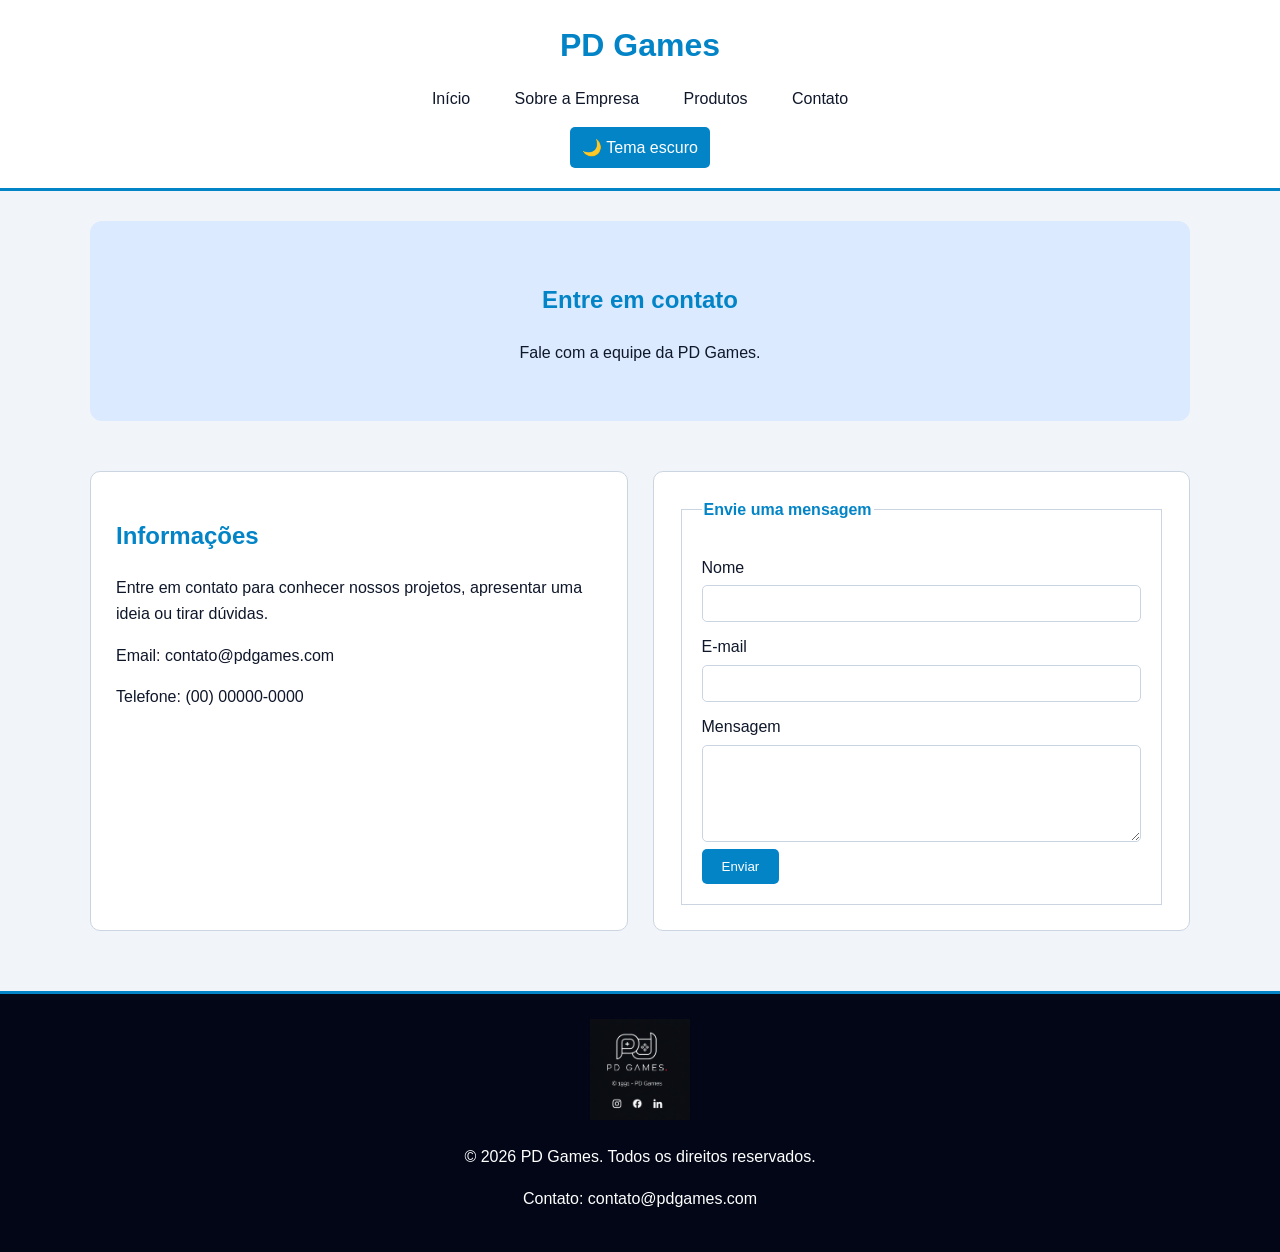
==== contato.html @ ea432491 "Add files via upload" ====
<!DOCTYPE html>
<html lang="pt-BR">

<head>
    <meta charset="UTF-8">
    <meta name="viewport" content="width=device-width, initial-scale=1.0">
    <title>PD Games - Contato</title>
    <link rel="stylesheet" href="style.css">
</head>

<body>

    <input type="checkbox" id="tema">

    <header>
        <h1>PD Games</h1>

        <nav>
            <a href="index.html">Início</a>
            <a href="sobre.html">Sobre a Empresa</a>
            <a href="produtos.html">Produtos</a>
            <a href="contato.html">Contato</a>
        </nav>

        <label for="tema" id="tema-btn">
            🌙 Tema escuro
        </label>
    </header>

    <main>

        <section class="pagina-titulo">
            <h2>Entre em contato</h2>

            <p>
                Fale com a equipe da PD Games.
            </p>
        </section>

        <section class="contato">

            <article class="informacoes">
                <h2>Informações</h2>

                <p>
                    Entre em contato para conhecer nossos projetos,
                    apresentar uma ideia ou tirar dúvidas.
                </p>

                <p>Email: contato@pdgames.com</p>
                <p>Telefone: (00) 00000-0000</p>
            </article>

            <form>

                <fieldset>

                    <legend>Envie uma mensagem</legend>

                    <label for="nome">Nome</label>
                    <input type="text" id="nome" name="nome" required>

                    <label for="email">E-mail</label>
                    <input type="email" id="email" name="email" required>

                    <label for="mensagem">Mensagem</label>
                    <textarea id="mensagem" name="mensagem" rows="5" required></textarea>

                    <button type="submit">
                        Enviar
                    </button>

                </fieldset>

            </form>

        </section>

    </main>

    <footer>
        <img src="img/logo.png" alt="Logo da PD Games">

        <p>
            © 2026 PD Games. Todos os direitos reservados.
        </p>

        <p>
            Contato: contato@pdgames.com
        </p>
    </footer>

</body>
</html>
---- style.css ----
* {
    box-sizing: border-box;
}

body {
    margin: 0;
    font-family: Arial, sans-serif;
    background: #f1f5f9;
    color: #0f172a;
    line-height: 1.6;
    transition: 0.3s;
}

/* Checkbox do tema */
#tema {
    display: none;
}

/* Botão do tema */
#tema-btn {
    display: inline-block;
    margin-top: 15px;
    padding: 8px 12px;
    background: #0284c7;
    color: white;
    border-radius: 5px;
    cursor: pointer;
}

#tema-btn:hover {
    background: #0369a1;
}

/* Cabeçalho */
header {
    background: white;
    padding: 20px;
    text-align: center;
    border-bottom: 3px solid #0284c7;
}

header h1 {
    color: #0284c7;
    margin: 0 0 15px;
}

nav a {
    color: #0f172a;
    text-decoration: none;
    margin: 0 8px;
    padding: 8px 12px;
    border-radius: 5px;
}

nav a:hover {
    background: #0284c7;
    color: white;
}

/* Conteúdo */
main {
    width: 90%;
    max-width: 1100px;
    margin: auto;
}

/* Título das páginas */
.pagina-titulo {
    text-align: center;
    background: #dbeafe;
    padding: 40px 25px;
    margin: 30px 0;
    border-radius: 12px;
}

.pagina-titulo img {
    max-width: 100%;
    border-radius: 8px;
}

/* Destaque da página inicial */
.destaque {
    text-align: center;
    background: #dbeafe;
    padding: 50px 25px;
    margin: 30px 0;
    border-radius: 12px;
}

.destaque img {
    max-width: 100%;
    border-radius: 8px;
}

h2 {
    color: #0284c7;
}

.conteudo,
.produto,
.informacoes,
form,
.depoimento {
    background: white;
    padding: 25px;
    margin: 20px 0;
    border-radius: 10px;
    border: 1px solid #cbd5e1;
}

.conteudo h3,
.produto h3 {
    color: #0369a1;
}

/* Botão principal */
.botao {
    display: inline-block;
    background: #0284c7;
    color: white;
    padding: 12px 20px;
    border-radius: 6px;
    text-decoration: none;
    font-weight: bold;
}

.botao:hover {
    background: #0369a1;
}

/* Produtos */
.produtos {
    display: grid;
    grid-template-columns: repeat(3, 1fr);
    gap: 20px;
}

/* Depoimentos */
.depoimento {
    border-left: 5px solid #0284c7;
}

.depoimento footer {
    background: none;
    border: none;
    padding: 0;
    margin: 0;
    text-align: left;
}

/* Contato */
.contato {
    display: grid;
    grid-template-columns: 1fr 1fr;
    gap: 25px;
}

fieldset {
    border: 1px solid #cbd5e1;
    padding: 20px;
}

legend {
    color: #0284c7;
    font-weight: bold;
}

label {
    display: block;
    margin-top: 12px;
}

#tema-btn {
    display: inline-block;
    margin-top: 15px;
}

input:not(#tema),
textarea {
    width: 100%;
    padding: 10px;
    margin-top: 5px;
    border: 1px solid #cbd5e1;
    border-radius: 5px;
}

button {
    background: #0284c7;
    color: white;
    border: none;
    padding: 10px 20px;
    border-radius: 5px;
    cursor: pointer;
}

button:hover {
    background: #0369a1;
}

/* Galeria */
.galeria {
    text-align: center;
    margin: 40px 0;
}

.galeria figure {
    display: inline-block;
    width: 220px;
    margin: 10px;
}

.produto img {
    width: 250px;
    height: 160px;
    object-fit: cover;
}

/* Rodapé */
body > footer {
    background: #020617;
    color: white;
    text-align: center;
    padding: 25px;
    margin-top: 40px;
    border-top: 3px solid #0284c7;
}

footer img {
    width: 100px;
}


body:has(#tema:checked) {
    background: #0f172a;
    color: #f8fafc;
}

/* Cabeçalho */
body:has(#tema:checked) header {
    background: #1e293b;
    border-bottom-color: #38bdf8;
}

body:has(#tema:checked) header h1 {
    color: #38bdf8;
}

/* Menu */
body:has(#tema:checked) nav a {
    color: #f8fafc;
}

body:has(#tema:checked) nav a:hover {
    background: #0284c7;
    color: white;
}

/* Botão do tema */
body:has(#tema:checked) #tema-btn {
    background: #0284c7;
    color: white;
}

body:has(#tema:checked) #tema-btn:hover {
    background: #0369a1;
}

/* Títulos */
body:has(#tema:checked) h2 {
    color: #38bdf8;
}

body:has(#tema:checked) .conteudo h3,
body:has(#tema:checked) .produto h3 {
    color: #7dd3fc;
}

/* Destaques */
body:has(#tema:checked) .destaque,
body:has(#tema:checked) .pagina-titulo {
    background: #172554;
}

/* Blocos */
body:has(#tema:checked) .conteudo,
body:has(#tema:checked) .produto,
body:has(#tema:checked) .informacoes,
body:has(#tema:checked) form,
body:has(#tema:checked) .depoimento {
    background: #1e293b;
    color: #f8fafc;
    border-color: #334155;
}

/* Campos do formulário */
body:has(#tema:checked) fieldset {
    border-color: #475569;
}

body:has(#tema:checked) input:not(#tema),
body:has(#tema:checked) textarea {
    background: #0f172a;
    color: #f8fafc;
    border-color: #475569;
}

/* Legenda do formulário */
body:has(#tema:checked) legend {
    color: #38bdf8;
}

/* Depoimentos */
body:has(#tema:checked) .depoimento {
    border-left-color: #38bdf8;
}

/* Galeria */
body:has(#tema:checked) .galeria {
    color: #f8fafc;
}

/* Rodapé */
body:has(#tema:checked) > footer {
    background: #020617;
    color: white;
    border-top-color: #0284c7;
}


@media (max-width: 768px) {

    .produtos,
    .contato {
        grid-template-columns: 1fr;
    }

    nav a {
        display: block;
        margin: 5px;
    }
}
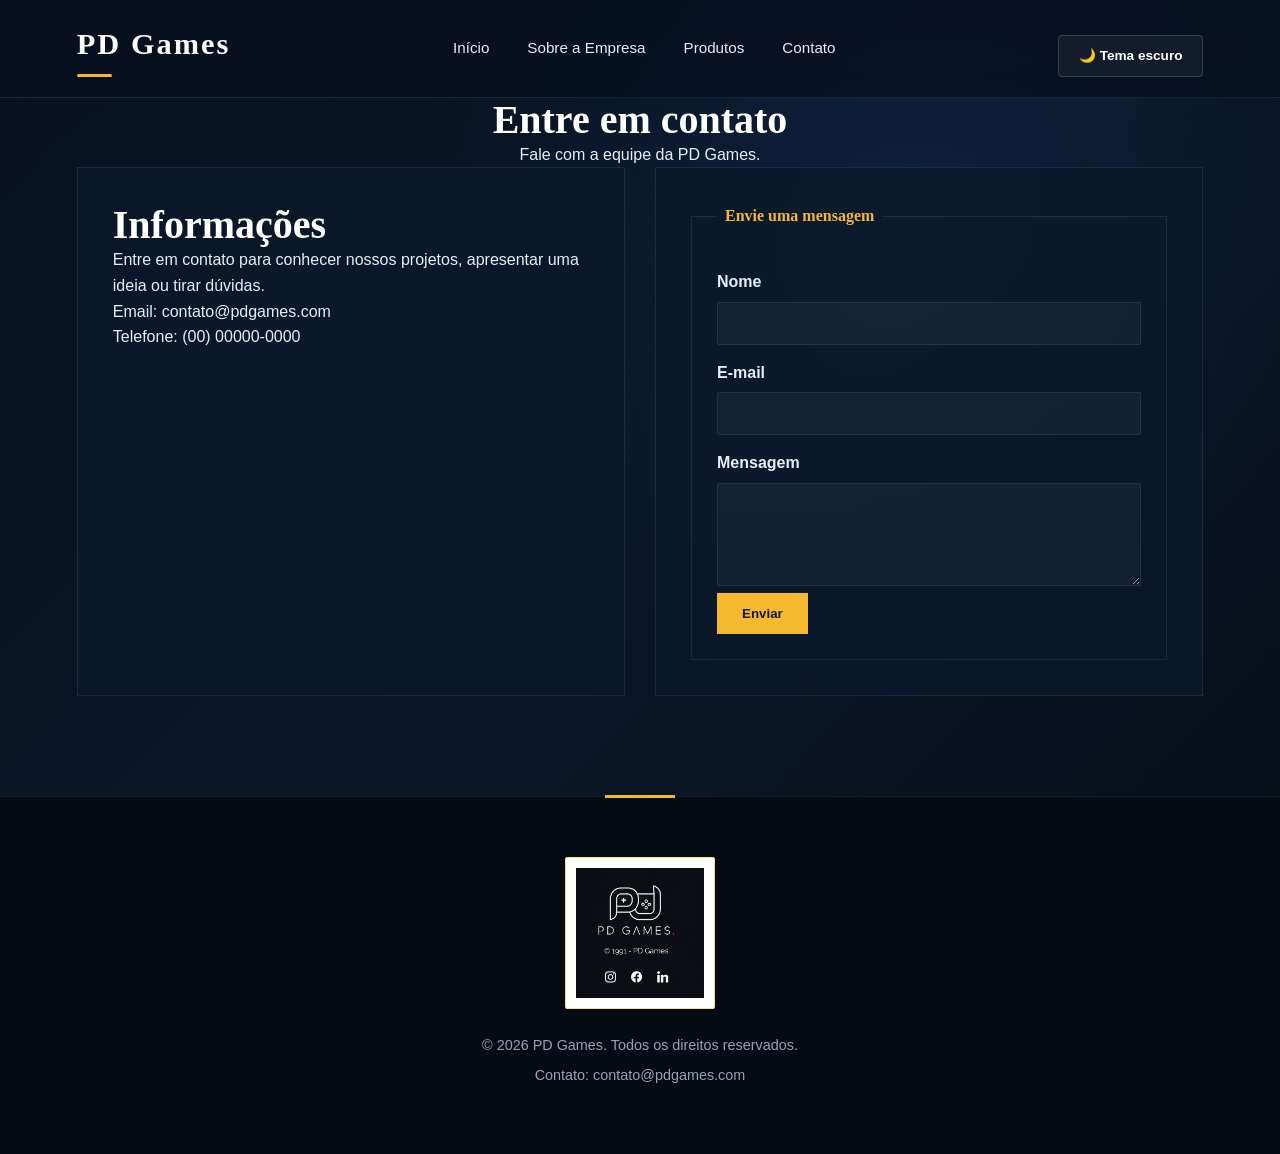
==== commit 94810253: "atualizando arquivos" ====
--- a/contato.html
+++ b/contato.html
@@ -1,94 +1,96 @@
-<!DOCTYPE html>
-<html lang="pt-BR">
-
-<head>
-    <meta charset="UTF-8">
-    <meta name="viewport" content="width=device-width, initial-scale=1.0">
-    <title>PD Games - Contato</title>
-    <link rel="stylesheet" href="style.css">
-</head>
-
-<body>
-
-    <input type="checkbox" id="tema">
-
-    <header>
-        <h1>PD Games</h1>
-
-        <nav>
-            <a href="index.html">Início</a>
-            <a href="sobre.html">Sobre a Empresa</a>
-            <a href="produtos.html">Produtos</a>
-            <a href="contato.html">Contato</a>
-        </nav>
-
-        <label for="tema" id="tema-btn">
-            🌙 Tema escuro
-        </label>
-    </header>
-
-    <main>
-
-        <section class="pagina-titulo">
-            <h2>Entre em contato</h2>
-
-            <p>
-                Fale com a equipe da PD Games.
-            </p>
-        </section>
-
-        <section class="contato">
-
-            <article class="informacoes">
-                <h2>Informações</h2>
-
-                <p>
-                    Entre em contato para conhecer nossos projetos,
-                    apresentar uma ideia ou tirar dúvidas.
-                </p>
-
-                <p>Email: contato@pdgames.com</p>
-                <p>Telefone: (00) 00000-0000</p>
-            </article>
-
-            <form>
-
-                <fieldset>
-
-                    <legend>Envie uma mensagem</legend>
-
-                    <label for="nome">Nome</label>
-                    <input type="text" id="nome" name="nome" required>
-
-                    <label for="email">E-mail</label>
-                    <input type="email" id="email" name="email" required>
-
-                    <label for="mensagem">Mensagem</label>
-                    <textarea id="mensagem" name="mensagem" rows="5" required></textarea>
-
-                    <button type="submit">
-                        Enviar
-                    </button>
-
-                </fieldset>
-
-            </form>
-
-        </section>
-
-    </main>
-
-    <footer>
-        <img src="img/logo.png" alt="Logo da PD Games">
-
-        <p>
-            © 2026 PD Games. Todos os direitos reservados.
-        </p>
-
-        <p>
-            Contato: contato@pdgames.com
-        </p>
-    </footer>
-
-</body>
-</html>
+<!DOCTYPE html>
+<html lang="pt-BR">
+
+<head>
+    <meta charset="UTF-8">
+    <meta name="viewport" content="width=device-width, initial-scale=1.0">
+    <title>PD Games - Contato</title>
+    <link rel="stylesheet" href="style.css">
+</head>
+
+<body>
+
+    <header>
+        <h1>PD Games</h1>
+
+        <nav>
+            <a href="index.html">Início</a>
+            <a href="sobre.html">Sobre a Empresa</a>
+            <a href="produtos.html">Produtos</a>
+            <a href="contato.html">Contato</a>
+        </nav>
+
+       
+       <input type="checkbox" id="tema">
+
+       <label for="tema" id="tema-btn">
+         <span class="texto-escuro">🌙 Tema escuro</span>
+         <span class="texto-claro">☀️ Tema claro</span>
+       </label>
+    </header>
+
+    <main>
+
+        <section class="pagina-titulo">
+            <h2>Entre em contato</h2>
+
+            <p>
+                Fale com a equipe da PD Games.
+            </p>
+        </section>
+
+        <section class="contato">
+
+            <article class="informacoes">
+                <h2>Informações</h2>
+
+                <p>
+                    Entre em contato para conhecer nossos projetos,
+                    apresentar uma ideia ou tirar dúvidas.
+                </p>
+
+                <p>Email: contato@pdgames.com</p>
+                <p>Telefone: (00) 00000-0000</p>
+            </article>
+
+            <form>
+
+                <fieldset>
+
+                    <legend>Envie uma mensagem</legend>
+
+                    <label for="nome">Nome</label>
+                    <input type="text" id="nome" name="nome" required>
+
+                    <label for="email">E-mail</label>
+                    <input type="email" id="email" name="email" required>
+
+                    <label for="mensagem">Mensagem</label>
+                    <textarea id="mensagem" name="mensagem" rows="5" required></textarea>
+
+                    <button type="submit">
+                        Enviar
+                    </button>
+
+                </fieldset>
+
+            </form>
+
+        </section>
+
+    </main>
+
+    <footer>
+        <img src="img/logo.png" alt="Logo da PD Games">
+
+        <p>
+            © 2026 PD Games. Todos os direitos reservados.
+        </p>
+
+        <p>
+            Contato: contato@pdgames.com
+        </p>
+    </footer>
+
+</body>
+</html>
--- a/style.css
+++ b/style.css
@@ -1,341 +1,1388 @@
-* {
-    box-sizing: border-box;
-}
-
-body {
-    margin: 0;
-    font-family: Arial, sans-serif;
-    background: #f1f5f9;
-    color: #0f172a;
-    line-height: 1.6;
-    transition: 0.3s;
-}
-
-/* Checkbox do tema */
-#tema {
-    display: none;
-}
-
-/* Botão do tema */
-#tema-btn {
-    display: inline-block;
-    margin-top: 15px;
-    padding: 8px 12px;
-    background: #0284c7;
-    color: white;
-    border-radius: 5px;
-    cursor: pointer;
-}
-
-#tema-btn:hover {
-    background: #0369a1;
-}
-
-/* Cabeçalho */
-header {
-    background: white;
-    padding: 20px;
-    text-align: center;
-    border-bottom: 3px solid #0284c7;
-}
-
-header h1 {
-    color: #0284c7;
-    margin: 0 0 15px;
-}
-
-nav a {
-    color: #0f172a;
-    text-decoration: none;
-    margin: 0 8px;
-    padding: 8px 12px;
-    border-radius: 5px;
-}
-
-nav a:hover {
-    background: #0284c7;
-    color: white;
-}
-
-/* Conteúdo */
-main {
-    width: 90%;
-    max-width: 1100px;
-    margin: auto;
-}
-
-/* Título das páginas */
-.pagina-titulo {
-    text-align: center;
-    background: #dbeafe;
-    padding: 40px 25px;
-    margin: 30px 0;
-    border-radius: 12px;
-}
-
-.pagina-titulo img {
-    max-width: 100%;
-    border-radius: 8px;
-}
-
-/* Destaque da página inicial */
-.destaque {
-    text-align: center;
-    background: #dbeafe;
-    padding: 50px 25px;
-    margin: 30px 0;
-    border-radius: 12px;
-}
-
-.destaque img {
-    max-width: 100%;
-    border-radius: 8px;
-}
-
-h2 {
-    color: #0284c7;
-}
-
-.conteudo,
-.produto,
-.informacoes,
-form,
-.depoimento {
-    background: white;
-    padding: 25px;
-    margin: 20px 0;
-    border-radius: 10px;
-    border: 1px solid #cbd5e1;
-}
-
-.conteudo h3,
-.produto h3 {
-    color: #0369a1;
-}
-
-/* Botão principal */
-.botao {
-    display: inline-block;
-    background: #0284c7;
-    color: white;
-    padding: 12px 20px;
-    border-radius: 6px;
-    text-decoration: none;
-    font-weight: bold;
-}
-
-.botao:hover {
-    background: #0369a1;
-}
-
-/* Produtos */
-.produtos {
-    display: grid;
-    grid-template-columns: repeat(3, 1fr);
-    gap: 20px;
-}
-
-/* Depoimentos */
-.depoimento {
-    border-left: 5px solid #0284c7;
-}
-
-.depoimento footer {
-    background: none;
-    border: none;
-    padding: 0;
-    margin: 0;
-    text-align: left;
-}
-
-/* Contato */
-.contato {
-    display: grid;
-    grid-template-columns: 1fr 1fr;
-    gap: 25px;
-}
-
-fieldset {
-    border: 1px solid #cbd5e1;
-    padding: 20px;
-}
-
-legend {
-    color: #0284c7;
-    font-weight: bold;
-}
-
-label {
-    display: block;
-    margin-top: 12px;
-}
-
-#tema-btn {
-    display: inline-block;
-    margin-top: 15px;
-}
-
-input:not(#tema),
-textarea {
-    width: 100%;
-    padding: 10px;
-    margin-top: 5px;
-    border: 1px solid #cbd5e1;
-    border-radius: 5px;
-}
-
-button {
-    background: #0284c7;
-    color: white;
-    border: none;
-    padding: 10px 20px;
-    border-radius: 5px;
-    cursor: pointer;
-}
-
-button:hover {
-    background: #0369a1;
-}
-
-/* Galeria */
-.galeria {
-    text-align: center;
-    margin: 40px 0;
-}
-
-.galeria figure {
-    display: inline-block;
-    width: 220px;
-    margin: 10px;
-}
-
-.produto img {
-    width: 250px;
-    height: 160px;
-    object-fit: cover;
-}
-
-/* Rodapé */
-body > footer {
-    background: #020617;
-    color: white;
-    text-align: center;
-    padding: 25px;
-    margin-top: 40px;
-    border-top: 3px solid #0284c7;
-}
-
-footer img {
-    width: 100px;
-}
-
-
-body:has(#tema:checked) {
-    background: #0f172a;
-    color: #f8fafc;
-}
-
-/* Cabeçalho */
-body:has(#tema:checked) header {
-    background: #1e293b;
-    border-bottom-color: #38bdf8;
-}
-
-body:has(#tema:checked) header h1 {
-    color: #38bdf8;
-}
-
-/* Menu */
-body:has(#tema:checked) nav a {
-    color: #f8fafc;
-}
-
-body:has(#tema:checked) nav a:hover {
-    background: #0284c7;
-    color: white;
-}
-
-/* Botão do tema */
-body:has(#tema:checked) #tema-btn {
-    background: #0284c7;
-    color: white;
-}
-
-body:has(#tema:checked) #tema-btn:hover {
-    background: #0369a1;
-}
-
-/* Títulos */
-body:has(#tema:checked) h2 {
-    color: #38bdf8;
-}
-
-body:has(#tema:checked) .conteudo h3,
-body:has(#tema:checked) .produto h3 {
-    color: #7dd3fc;
-}
-
-/* Destaques */
-body:has(#tema:checked) .destaque,
-body:has(#tema:checked) .pagina-titulo {
-    background: #172554;
-}
-
-/* Blocos */
-body:has(#tema:checked) .conteudo,
-body:has(#tema:checked) .produto,
-body:has(#tema:checked) .informacoes,
-body:has(#tema:checked) form,
-body:has(#tema:checked) .depoimento {
-    background: #1e293b;
-    color: #f8fafc;
-    border-color: #334155;
-}
-
-/* Campos do formulário */
-body:has(#tema:checked) fieldset {
-    border-color: #475569;
-}
-
-body:has(#tema:checked) input:not(#tema),
-body:has(#tema:checked) textarea {
-    background: #0f172a;
-    color: #f8fafc;
-    border-color: #475569;
-}
-
-/* Legenda do formulário */
-body:has(#tema:checked) legend {
-    color: #38bdf8;
-}
-
-/* Depoimentos */
-body:has(#tema:checked) .depoimento {
-    border-left-color: #38bdf8;
-}
-
-/* Galeria */
-body:has(#tema:checked) .galeria {
-    color: #f8fafc;
-}
-
-/* Rodapé */
-body:has(#tema:checked) > footer {
-    background: #020617;
-    color: white;
-    border-top-color: #0284c7;
-}
-
-
-@media (max-width: 768px) {
-
-    .produtos,
-    .contato {
-        grid-template-columns: 1fr;
-    }
-
-    nav a {
-        display: block;
-        margin: 5px;
-    }
+/* ==================================================
+   CONFIGURAÇÕES GERAIS
+================================================== */
+
+* {
+    box-sizing: border-box;
+    margin: 0;
+    padding: 0;
+}
+
+:root {
+    --azul-fundo: #07111f;
+    --azul-fundo-2: #0c192b;
+    --azul-card: #102238;
+    --azul: #174ea6;
+    --azul-claro: #2563c7;
+    --amarelo: #f5b82e;
+    --amarelo-claro: #ffd15c;
+    --branco: #ffffff;
+    --branco-suave: #e8edf5;
+    --cinza: #94a3b8;
+    --cinza-escuro: #64748b;
+    --preto: #0f172a;
+    --borda: rgba(255, 255, 255, 0.08);
+    --sombra: 0 20px 50px rgba(0, 0, 0, 0.25);
+}
+
+html {
+    scroll-behavior: smooth;
+}
+
+body {
+    min-height: 100vh;
+    font-family: "Segoe UI", Arial, sans-serif;
+
+    background:
+        radial-gradient(
+            circle at 70% 20%,
+            rgba(23, 78, 166, 0.18),
+            transparent 35%
+        ),
+        linear-gradient(
+            135deg,
+            #07111f 0%,
+            #0b1727 50%,
+            #050b13 100%
+        );
+
+    color: var(--branco-suave);
+    line-height: 1.6;
+    overflow-x: hidden;
+
+    transition:
+        background 0.4s ease,
+        color 0.4s ease;
+}
+
+body::before {
+    content: "";
+    position: fixed;
+    inset: 0;
+    pointer-events: none;
+
+    background-image:
+        linear-gradient(
+            120deg,
+            transparent 48%,
+            rgba(255, 255, 255, 0.025) 49%,
+            transparent 50%
+        ),
+        linear-gradient(
+            60deg,
+            transparent 48%,
+            rgba(255, 255, 255, 0.018) 49%,
+            transparent 50%
+        );
+
+    background-size: 180px 180px;
+    opacity: 0.35;
+    z-index: -1;
+}
+
+/* ==================================================
+   BOTÃO DO TEMA
+================================================== */
+
+#tema {
+    display: none;
+}
+
+#tema-btn {
+    display: inline-flex;
+    align-items: center;
+    justify-content: center;
+
+    min-width: 145px;
+    padding: 9px 14px;
+
+    border: 1px solid rgba(255, 255, 255, 0.15);
+    border-radius: 4px;
+
+    background: rgba(255, 255, 255, 0.05);
+    color: var(--branco);
+
+    cursor: pointer;
+    font-size: 0.85rem;
+    font-weight: 600;
+
+    transition: 0.3s ease;
+}
+
+#tema-btn:hover {
+    background: var(--amarelo);
+    border-color: var(--amarelo);
+    color: #111827;
+    transform: translateY(-2px);
+}
+
+.texto-escuro {
+    display: inline;
+}
+
+.texto-claro {
+    display: none;
+}
+
+body:has(#tema:checked) .texto-escuro {
+    display: none;
+}
+
+body:has(#tema:checked) .texto-claro {
+    display: inline;
+}
+
+/* ==================================================
+   HEADER
+================================================== */
+
+body > header {
+    width: 100%;
+    min-height: 90px;
+
+    display: flex;
+    align-items: center;
+    justify-content: space-between;
+
+    gap: 30px;
+    padding: 20px 6%;
+
+    background: rgba(7, 17, 31, 0.82);
+
+    border-bottom: 1px solid var(--borda);
+
+    backdrop-filter: blur(14px);
+
+    position: relative;
+    z-index: 10;
+
+    transition: 0.3s ease;
+}
+
+body > header > h1 {
+    font-family: Georgia, "Times New Roman", serif;
+
+    color: var(--branco);
+    font-size: 1.9rem;
+
+    letter-spacing: 2px;
+    position: relative;
+}
+
+body > header > h1::after {
+    content: "";
+
+    display: block;
+
+    width: 35px;
+    height: 3px;
+
+    background: var(--amarelo);
+
+    margin-top: 5px;
+    border-radius: 10px;
+}
+
+body > header nav {
+    display: flex;
+    align-items: center;
+    gap: 8px;
+}
+
+body > header nav a {
+    color: var(--branco-suave);
+
+    text-decoration: none;
+
+    font-size: 0.95rem;
+    font-weight: 500;
+
+    padding: 10px 15px;
+
+    position: relative;
+
+    transition: 0.3s ease;
+}
+
+body > header nav a::after {
+    content: "";
+
+    position: absolute;
+
+    left: 15px;
+    right: 15px;
+    bottom: 4px;
+
+    height: 2px;
+
+    background: var(--amarelo);
+
+    transform: scaleX(0);
+    transform-origin: center;
+
+    transition: 0.3s ease;
+}
+
+body > header nav a:hover {
+    color: var(--amarelo-claro);
+}
+
+body > header nav a:hover::after {
+    transform: scaleX(1);
+}
+
+/* ==================================================
+   MAIN
+================================================== */
+
+main {
+    width: 100%;
+    max-width: 1400px;
+
+    margin: 0 auto;
+
+    padding: 0 6%;
+}
+
+/* ==================================================
+   DESTAQUE / HERO
+================================================== */
+
+.destaque {
+    min-height: calc(100vh - 90px);
+
+    display: grid;
+    grid-template-columns: 1.05fr 0.95fr;
+
+    align-items: center;
+
+    gap: 70px;
+
+    padding: 80px 0;
+
+    position: relative;
+    overflow: hidden;
+}
+
+.destaque::before {
+    content: "";
+
+    position: absolute;
+
+    width: 65px;
+    height: 65px;
+
+    left: 3%;
+    top: 27%;
+
+    border-left: 5px solid var(--amarelo);
+    border-top: 5px solid var(--amarelo);
+
+    opacity: 0.9;
+}
+
+.destaque::after {
+    content: "";
+
+    position: absolute;
+
+    width: 420px;
+    height: 420px;
+
+    right: -170px;
+    bottom: -180px;
+
+    border: 1px solid rgba(255, 255, 255, 0.05);
+
+    border-radius: 50%;
+}
+
+.destaque-conteudo {
+    position: relative;
+    z-index: 2;
+
+    max-width: 650px;
+}
+
+.destaque-tag {
+    display: inline-block;
+
+    color: var(--amarelo);
+
+    font-size: 0.85rem;
+    font-weight: 700;
+
+    letter-spacing: 4px;
+
+    margin-bottom: 18px;
+
+    position: relative;
+
+    padding-left: 35px;
+}
+
+.destaque-tag::before {
+    content: "";
+
+    position: absolute;
+
+    width: 25px;
+    height: 2px;
+
+    background: var(--amarelo);
+
+    left: 0;
+    top: 50%;
+
+    transform: translateY(-50%);
+}
+
+.destaque h2 {
+    font-family: Georgia, "Times New Roman", serif;
+
+    color: var(--branco);
+
+    font-size: clamp(3rem, 6vw, 5.8rem);
+
+    line-height: 0.98;
+    letter-spacing: -2px;
+
+    margin-bottom: 30px;
+}
+
+.destaque h2::selection {
+    background: var(--amarelo);
+    color: #111827;
+}
+
+.destaque p {
+    max-width: 560px;
+
+    color: #aebbd0;
+
+    font-size: 1.08rem;
+    line-height: 1.8;
+
+    margin-bottom: 10px;
+}
+
+.destaque-imagem {
+    position: relative;
+    z-index: 1;
+
+    display: flex;
+    justify-content: center;
+    align-items: center;
+}
+
+.destaque-imagem::before {
+    content: "";
+
+    position: absolute;
+
+    width: 85%;
+    height: 85%;
+
+    border: 1px solid rgba(245, 184, 46, 0.25);
+
+    transform: rotate(6deg);
+
+    z-index: -1;
+}
+
+.destaque-imagem::after {
+    content: "";
+
+    position: absolute;
+
+    inset: 10%;
+
+    background: rgba(23, 78, 166, 0.2);
+
+    filter: blur(50px);
+
+    z-index: -2;
+}
+
+.destaque-imagem img {
+    width: 100%;
+    max-width: 600px;
+    height: 480px;
+
+    object-fit: cover;
+
+    border-radius: 2px;
+
+    border: 1px solid rgba(255, 255, 255, 0.12);
+
+    box-shadow: var(--sombra);
+
+    filter: brightness(0.8) saturate(0.9);
+
+    transition: 0.5s ease;
+}
+
+.destaque-imagem:hover img {
+    transform: scale(1.02);
+
+    filter: brightness(0.95) saturate(1);
+}
+
+/* ==================================================
+   BOTÃO
+================================================== */
+
+.botao {
+    display: inline-flex;
+    align-items: center;
+
+    gap: 18px;
+
+    margin-top: 25px;
+
+    padding: 0;
+
+    background: transparent;
+
+    color: var(--branco);
+
+    text-decoration: none;
+
+    font-weight: 600;
+    font-size: 0.95rem;
+
+    transition: 0.3s ease;
+}
+
+.botao span {
+    display: flex;
+    align-items: center;
+    justify-content: center;
+
+    width: 55px;
+    height: 55px;
+
+    background: var(--amarelo);
+    color: #111827;
+
+    font-size: 1.7rem;
+    font-weight: normal;
+
+    transition: 0.3s ease;
+}
+
+.botao:hover {
+    color: var(--amarelo-claro);
+}
+
+.botao:hover span {
+    transform: translateX(7px);
+
+    background: var(--amarelo-claro);
+}
+
+/* ==================================================
+   TÍTULOS
+================================================== */
+
+h2 {
+    font-family: Georgia, "Times New Roman", serif;
+
+    color: var(--branco);
+
+    font-size: 2.5rem;
+
+    line-height: 1.1;
+}
+
+h3 {
+    font-family: Georgia, "Times New Roman", serif;
+}
+
+/* ==================================================
+   CONTEÚDO
+================================================== */
+
+.conteudo {
+    background: rgba(12, 25, 43, 0.75);
+
+    border: 1px solid var(--borda);
+
+    padding: 40px;
+
+    margin: 30px 0;
+
+    border-radius: 2px;
+
+    box-shadow: 0 15px 40px rgba(0, 0, 0, 0.15);
+
+    backdrop-filter: blur(10px);
+
+    transition: 0.3s ease;
+}
+
+.conteudo:hover {
+    border-color: rgba(245, 184, 46, 0.2);
+
+    transform: translateY(-3px);
+}
+
+.conteudo h2 {
+    margin-bottom: 18px;
+}
+
+.conteudo p {
+    color: var(--cinza);
+
+    max-width: 850px;
+
+    line-height: 1.8;
+}
+
+.pagina-titulo {
+    text-align: center;
+}
+
+.pagina-titulo h2 {
+    text-align: center;
+}
+
+.pagina-titulo img {
+    display: block;
+
+    margin: 25px auto 0;
+}
+
+/* ==================================================
+   CARDS - DIFERENCIAIS
+================================================== */
+
+.conteudo article {
+    display: inline-flex;
+
+    vertical-align: top;
+
+    width: 31%;
+
+    margin: 30px 1% 0 0;
+
+    padding: 25px;
+
+    min-height: 180px;
+    height: 180px;
+
+    flex-direction: column;
+
+    background: rgba(255, 255, 255, 0.025);
+
+    border: 1px solid var(--borda);
+
+    border-top: 2px solid var(--amarelo);
+
+    transition: 0.3s ease;
+}
+
+.conteudo article:hover {
+    transform: translateY(-6px);
+
+    background: rgba(255, 255, 255, 0.05);
+
+    box-shadow: 0 15px 30px rgba(0, 0, 0, 0.2);
+}
+
+.conteudo h3 {
+    color: var(--amarelo);
+
+    font-size: 1.25rem;
+
+    margin-bottom: 12px;
+}
+
+.conteudo article p {
+    font-size: 0.92rem;
+}
+
+/* ==================================================
+   PRODUTOS
+================================================== */
+
+.produtos {
+    display: grid;
+
+    grid-template-columns: repeat(3, 1fr);
+
+    gap: 25px;
+
+    margin: 30px 0;
+}
+
+.produto {
+    background: rgba(12, 25, 43, 0.8);
+
+    border: 1px solid var(--borda);
+
+    padding: 25px;
+
+    min-height: 390px;
+
+    display: flex;
+
+    flex-direction: column;
+
+    align-items: center;
+
+    text-align: center;
+
+    transition: 0.35s ease;
+
+    backdrop-filter: blur(10px);
+}
+
+.produto:hover {
+    transform: translateY(-8px);
+
+    border-color: rgba(245, 184, 46, 0.4);
+
+    box-shadow: var(--sombra);
+}
+
+.produto img {
+    width: 100%;
+    height: 190px;
+
+    object-fit: cover;
+
+    margin-bottom: 22px;
+
+    filter: brightness(0.85);
+
+    transition: 0.3s ease;
+}
+
+.produto:hover img {
+    filter: brightness(1);
+}
+
+.produto h3 {
+    color: var(--amarelo);
+
+    margin-bottom: 10px;
+
+    font-size: 1.3rem;
+}
+
+.produto p {
+    color: var(--cinza);
+
+    font-size: 0.92rem;
+}
+
+/* ==================================================
+   DEPOIMENTOS
+================================================== */
+
+.depoimentos {
+    margin: 80px 0;
+}
+
+.depoimentos > header {
+    background: transparent;
+
+    border: 0;
+
+    padding: 0 0 30px;
+
+    text-align: left;
+}
+
+.depoimentos > header h2 {
+    margin-bottom: 10px;
+}
+
+.depoimentos > header p {
+    color: var(--cinza);
+}
+
+.depoimento {
+    display: inline-block;
+
+    vertical-align: top;
+
+    width: 31%;
+
+    margin-right: 2%;
+
+    min-height: 190px;
+
+    padding: 30px;
+
+    background: rgba(12, 25, 43, 0.8);
+
+    border: 1px solid var(--borda);
+
+    border-left: 3px solid var(--amarelo);
+
+    position: relative;
+
+    backdrop-filter: blur(10px);
+
+    transition: 0.3s ease;
+}
+
+.depoimento:hover {
+    transform: translateY(-5px);
+
+    box-shadow: var(--sombra);
+}
+
+.depoimento::before {
+    content: "“";
+
+    position: absolute;
+
+    top: 10px;
+    right: 20px;
+
+    font-family: Georgia, serif;
+
+    font-size: 65px;
+
+    line-height: 1;
+
+    color: rgba(245, 184, 46, 0.2);
+}
+
+.depoimento p {
+    margin: 0 0 25px;
+
+    color: var(--branco-suave);
+
+    font-family: Georgia, serif;
+
+    font-style: italic;
+}
+
+.depoimento footer {
+    background: transparent;
+
+    border: 0;
+
+    padding: 0;
+
+    margin: 0;
+
+    text-align: left;
+
+    color: var(--branco);
+}
+
+.depoimento footer::before {
+    content: "";
+}
+
+.depoimento footer span {
+    display: block;
+
+    margin-top: 3px;
+
+    color: var(--cinza);
+
+    font-size: 0.85rem;
+}
+
+/* ==================================================
+   CONTATO
+================================================== */
+
+.contato {
+    display: grid;
+
+    grid-template-columns: 1fr 1fr;
+
+    gap: 30px;
+}
+
+.informacoes,
+form {
+    background: rgba(12, 25, 43, 0.8);
+
+    border: 1px solid var(--borda);
+
+    padding: 35px;
+
+    backdrop-filter: blur(10px);
+}
+
+fieldset {
+    border: 1px solid var(--borda);
+
+    padding: 25px;
+}
+
+legend {
+    color: var(--amarelo);
+
+    font-weight: bold;
+
+    font-family: Georgia, serif;
+
+    padding: 0 8px;
+}
+
+label {
+    display: block;
+
+    margin-top: 15px;
+
+    color: var(--branco-suave);
+
+    font-weight: 600;
+}
+
+input:not(#tema),
+textarea {
+    width: 100%;
+
+    padding: 13px 14px;
+
+    margin-top: 7px;
+
+    background: rgba(255, 255, 255, 0.04);
+
+    color: white;
+
+    border: 1px solid var(--borda);
+
+    border-radius: 2px;
+
+    font-family: inherit;
+
+    transition: 0.3s ease;
+}
+
+input:not(#tema):focus,
+textarea:focus {
+    outline: none;
+
+    border-color: var(--amarelo);
+
+    box-shadow: 0 0 0 2px rgba(245, 184, 46, 0.1);
+}
+
+button {
+    background: var(--amarelo);
+
+    color: #111827;
+
+    border: 0;
+
+    padding: 13px 25px;
+
+    cursor: pointer;
+
+    font-weight: 700;
+
+    transition: 0.3s ease;
+}
+
+button:hover {
+    background: var(--amarelo-claro);
+
+    transform: translateY(-2px);
+}
+
+/* ==================================================
+   GALERIA
+================================================== */
+
+.galeria {
+    text-align: center;
+
+    margin: 60px 0;
+}
+
+.galeria figure {
+    display: inline-block;
+
+    width: 220px;
+
+    margin: 10px;
+
+    overflow: hidden;
+}
+
+.galeria img {
+    width: 100%;
+
+    display: block;
+
+    transition: 0.4s ease;
+}
+
+.galeria img:hover {
+    transform: scale(1.05);
+}
+
+/* ==================================================
+   FOOTER
+================================================== */
+
+body > footer {
+    margin-top: 100px;
+
+    padding: 60px 20px;
+
+    text-align: center;
+
+    background: #050b13;
+
+    border-top: 1px solid var(--borda);
+
+    color: var(--cinza);
+
+    position: relative;
+}
+
+body > footer::before {
+    content: "";
+
+    position: absolute;
+
+    top: -2px;
+    left: 50%;
+
+    width: 70px;
+    height: 3px;
+
+    background: var(--amarelo);
+
+    transform: translateX(-50%);
+}
+
+body > footer img {
+    width: 150px;
+
+    max-width: 80%;
+
+    height: auto;
+
+    margin: 0 auto 25px;
+
+    display: block;
+
+    padding: 10px;
+
+    background: white;
+
+    border: 1px solid rgba(245, 184, 46, 0.5);
+
+    border-radius: 2px;
+}
+
+body > footer p {
+    margin: 7px 0;
+
+    color: var(--cinza);
+
+    font-size: 0.9rem;
+}
+
+/* ==================================================
+   TEMA CLARO
+================================================== */
+
+body:has(#tema:checked) {
+    background:
+        radial-gradient(
+            circle at 15% 20%,
+            rgba(37, 99, 199, 0.14),
+            transparent 30%
+        ),
+        radial-gradient(
+            circle at 85% 75%,
+            rgba(245, 184, 46, 0.10),
+            transparent 28%
+        ),
+        linear-gradient(
+            135deg,
+            #e8f0f8 0%,
+            #f8fafc 45%,
+            #dfe9f3 100%
+        );
+
+    color: #1e293b;
+}
+
+/* ==================================================
+   FUNDO - TEMA CLARO
+================================================== */
+
+body:has(#tema:checked)::before {
+    background-image:
+        linear-gradient(
+            120deg,
+            transparent 48%,
+            rgba(23, 78, 166, 0.035) 49%,
+            transparent 50%
+        ),
+        linear-gradient(
+            60deg,
+            transparent 48%,
+            rgba(23, 78, 166, 0.025) 49%,
+            transparent 50%
+        );
+
+    background-size: 180px 180px;
+
+    opacity: 0.5;
+}
+
+/* ==================================================
+   HEADER - TEMA CLARO
+================================================== */
+
+body:has(#tema:checked) > header {
+    background: rgba(255, 255, 255, 0.88);
+
+    border-bottom-color: rgba(15, 23, 42, 0.08);
+}
+
+body:has(#tema:checked) > header > h1 {
+    color: #172033;
+}
+
+body:has(#tema:checked) > header nav a {
+    color: #334155;
+}
+
+body:has(#tema:checked) > header nav a:hover {
+    color: #174ea6;
+}
+
+body:has(#tema:checked) #tema-btn {
+    background: rgba(15, 23, 42, 0.04);
+
+    color: #334155;
+
+    border-color: #cbd5e1;
+}
+
+/* ==================================================
+   HERO - TEMA CLARO
+================================================== */
+
+body:has(#tema:checked) .destaque h2 {
+    color: #172033;
+}
+
+body:has(#tema:checked) .destaque p {
+    color: #64748b;
+}
+
+body:has(#tema:checked) .destaque-tag {
+    color: #174ea6;
+}
+
+body:has(#tema:checked) .destaque-tag::before {
+    background: #174ea6;
+}
+
+body:has(#tema:checked) .destaque::before {
+    border-color: #f5b82e;
+}
+
+body:has(#tema:checked) .destaque-imagem img {
+    box-shadow: 0 20px 45px rgba(15, 23, 42, 0.18);
+
+    filter: brightness(0.95);
+}
+
+/* ==================================================
+   CONTEÚDO - TEMA CLARO
+================================================== */
+
+body:has(#tema:checked) .conteudo,
+body:has(#tema:checked) .produto,
+body:has(#tema:checked) .informacoes,
+body:has(#tema:checked) form,
+body:has(#tema:checked) .depoimento {
+    background: rgba(255, 255, 255, 0.85);
+
+    border-color: rgba(148, 163, 184, 0.25);
+
+    color: #334155;
+
+    box-shadow: 0 15px 40px rgba(15, 23, 42, 0.07);
+}
+
+body:has(#tema:checked) .conteudo h2,
+body:has(#tema:checked) .depoimentos h2 {
+    color: #172033;
+}
+
+body:has(#tema:checked) .conteudo p,
+body:has(#tema:checked) .depoimentos > header p {
+    color: #64748b;
+}
+
+/* ==================================================
+   DIFERENCIAIS - TEMA CLARO
+================================================== */
+
+body:has(#tema:checked) .conteudo article {
+    background: rgba(241, 245, 249, 0.8);
+
+    border-color: #e2e8f0;
+
+    border-top-color: #f5b82e;
+}
+
+body:has(#tema:checked) .conteudo h3 {
+    color: #174ea6;
+}
+
+/* ==================================================
+   PRODUTOS - TEMA CLARO
+================================================== */
+
+/*
+   CORREÇÃO DO "NOSSOS PRODUTOS"
+   O título está dentro de .pagina-titulo,
+   e não dentro de .produtos.
+*/
+
+body:has(#tema:checked) .pagina-titulo h2 {
+    color: #172033 !important;
+}
+
+body:has(#tema:checked) .pagina-titulo p {
+    color: #334155;
+}
+
+body:has(#tema:checked) .produto h3 {
+    color: #174ea6;
+}
+
+body:has(#tema:checked) .produto p {
+    color: #64748b;
+}
+
+/* ==================================================
+   DEPOIMENTOS - TEMA CLARO
+================================================== */
+
+body:has(#tema:checked) .depoimento p {
+    color: #475569;
+}
+
+body:has(#tema:checked) .depoimento footer {
+    color: #172033;
+}
+
+body:has(#tema:checked) .depoimento footer span {
+    color: #64748b;
+}
+
+/* ==================================================
+   FORMULÁRIO - TEMA CLARO
+================================================== */
+
+body:has(#tema:checked) fieldset {
+    border-color: #cbd5e1;
+}
+
+body:has(#tema:checked) legend {
+    color: #174ea6;
+}
+
+body:has(#tema:checked) label {
+    color: #334155;
+}
+
+body:has(#tema:checked) input:not(#tema),
+body:has(#tema:checked) textarea {
+    background: #ffffff;
+
+    color: #172033;
+
+    border-color: #cbd5e1;
+}
+
+/* ==================================================
+   FOOTER - TEMA CLARO
+================================================== */
+
+body:has(#tema:checked) > footer {
+    background: #e8eef5;
+
+    border-top-color: #d8e0e9;
+
+    color: #475569;
+}
+
+body:has(#tema:checked) > footer p {
+    color: #64748b;
+}
+
+/* ==================================================
+   RESPONSIVIDADE
+================================================== */
+
+@media (max-width: 1000px) {
+
+    body > header {
+        padding: 20px 4%;
+
+        flex-wrap: wrap;
+    }
+
+    body > header nav {
+        order: 3;
+
+        width: 100%;
+
+        justify-content: center;
+
+        flex-wrap: wrap;
+    }
+
+    main {
+        padding: 0 4%;
+    }
+
+    .destaque {
+        grid-template-columns: 1fr;
+
+        min-height: auto;
+
+        padding: 80px 0;
+    }
+
+    .destaque-conteudo {
+        max-width: 800px;
+    }
+
+    .destaque-imagem img {
+        max-width: 700px;
+
+        height: 400px;
+    }
+
+    .conteudo article,
+    .depoimento {
+        width: 48%;
+
+        margin-right: 1%;
+    }
+
+    .produtos {
+        grid-template-columns: repeat(2, 1fr);
+    }
+}
+
+/* ==================================================
+   CELULAR
+================================================== */
+
+@media (max-width: 700px) {
+
+    body > header {
+        flex-direction: column;
+
+        justify-content: center;
+
+        gap: 15px;
+
+        padding: 25px 20px;
+    }
+
+    body > header nav {
+        flex-direction: column;
+
+        gap: 0;
+    }
+
+    body > header nav a {
+        width: 100%;
+
+        text-align: center;
+    }
+
+    #tema-btn {
+        margin-top: 5px;
+    }
+
+    main {
+        padding: 0 20px;
+    }
+
+    .destaque {
+        padding: 65px 0;
+
+        gap: 45px;
+    }
+
+    .destaque::before {
+        width: 40px;
+        height: 40px;
+
+        left: 0;
+        top: 20%;
+    }
+
+    .destaque h2 {
+        font-size: 3rem;
+
+        letter-spacing: -1px;
+    }
+
+    .destaque p {
+        font-size: 1rem;
+    }
+
+    .destaque-imagem img {
+        height: 300px;
+    }
+
+    .conteudo {
+        padding: 28px 22px;
+    }
+
+    .conteudo article,
+    .depoimento {
+        display: block;
+
+        width: 100%;
+
+        margin: 20px 0 0;
+    }
+
+    /* Diferenciais no celular */
+    .conteudo article {
+        height: auto;
+
+        min-height: 180px;
+    }
+
+    .produtos {
+        grid-template-columns: 1fr;
+    }
+
+    .produto {
+        max-width: 100%;
+    }
+
+    .contato {
+        grid-template-columns: 1fr;
+    }
+
+    h2 {
+        font-size: 2rem;
+    }
+
+    body > footer {
+        margin-top: 60px;
+
+        padding: 45px 20px;
+    }
 }
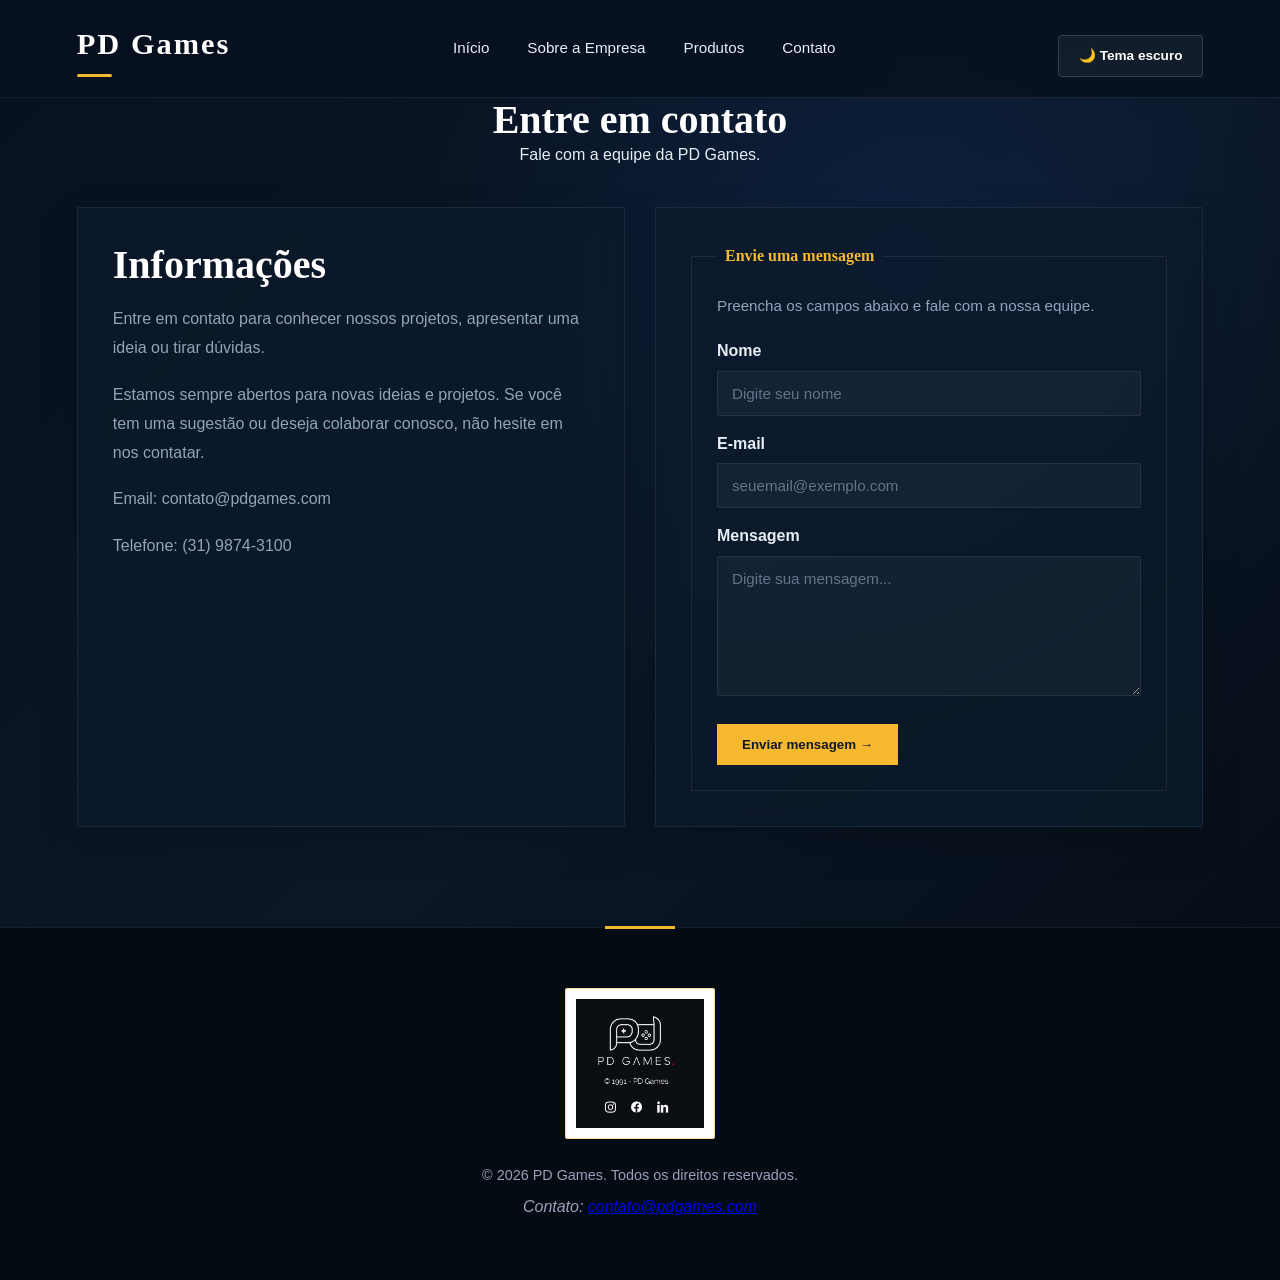
==== commit e9ee594d: "Atualizando o projeto" ====
--- a/contato.html
+++ b/contato.html
@@ -13,84 +13,145 @@
     <header>
         <h1>PD Games</h1>
 
-        <nav>
+        <nav aria-label="Navegação principal">
             <a href="index.html">Início</a>
             <a href="sobre.html">Sobre a Empresa</a>
             <a href="produtos.html">Produtos</a>
             <a href="contato.html">Contato</a>
         </nav>
 
-       
-       <input type="checkbox" id="tema">
+        <input type="checkbox" id="tema">
 
-       <label for="tema" id="tema-btn">
-         <span class="texto-escuro">🌙 Tema escuro</span>
-         <span class="texto-claro">☀️ Tema claro</span>
-       </label>
+        <label for="tema" id="tema-btn">
+            <span class="texto-escuro">🌙 Tema escuro</span>
+            <span class="texto-claro">☀️ Tema claro</span>
+        </label>
     </header>
 
     <main>
 
         <section class="pagina-titulo">
-            <h2>Entre em contato</h2>
-
-            <p>
-                Fale com a equipe da PD Games.
-            </p>
-        </section>
-
-        <section class="contato">
-
-            <article class="informacoes">
-                <h2>Informações</h2>
+            <header>
+                <h2>Entre em contato</h2>
 
                 <p>
-                    Entre em contato para conhecer nossos projetos,
-                    apresentar uma ideia ou tirar dúvidas.
+                    Fale com a equipe da PD Games.
                 </p>
+            </header>
+        </section>
+<section class="contato">
 
-                <p>Email: contato@pdgames.com</p>
-                <p>Telefone: (00) 00000-0000</p>
-            </article>
+    <article class="informacoes">
 
-            <form>
+        <h2>Informações</h2>
 
-                <fieldset>
+        <p>
+            Entre em contato para conhecer nossos projetos,
+            apresentar uma ideia ou tirar dúvidas.
+        </p>
 
-                    <legend>Envie uma mensagem</legend>
+        <p>
+            Estamos sempre abertos para novas ideias e projetos.
+            Se você tem uma sugestão ou deseja colaborar conosco,
+            não hesite em nos contatar.
+        </p>
 
-                    <label for="nome">Nome</label>
-                    <input type="text" id="nome" name="nome" required>
+        <p>
+            Email: contato@pdgames.com
+        </p>
 
-                    <label for="email">E-mail</label>
-                    <input type="email" id="email" name="email" required>
+        <p>
+            Telefone: (31) 9874-3100
+        </p>
 
-                    <label for="mensagem">Mensagem</label>
-                    <textarea id="mensagem" name="mensagem" rows="5" required></textarea>
+    </article>
 
-                    <button type="submit">
-                        Enviar
-                    </button>
 
-                </fieldset>
+    <form>
 
-            </form>
+        <fieldset>
 
-        </section>
+            <legend>Envie uma mensagem</legend>
 
+            <p class="form-descricao">
+                Preencha os campos abaixo e fale com a nossa equipe.
+            </p>
+
+
+            <label for="nome">
+                Nome
+            </label>
+
+            <input
+                type="text"
+                id="nome"
+                name="nome"
+                placeholder="Digite seu nome"
+                autocomplete="name"
+                required
+            >
+
+
+            <label for="email">
+                E-mail
+            </label>
+
+            <input
+                type="email"
+                id="email"
+                name="email"
+                placeholder="seuemail@exemplo.com"
+                autocomplete="email"
+                required
+            >
+
+
+            <label for="mensagem">
+                Mensagem
+            </label>
+
+            <textarea
+                id="mensagem"
+                name="mensagem"
+                rows="6"
+                placeholder="Digite sua mensagem..."
+                required
+            ></textarea>
+
+
+            <button type="submit">
+                Enviar mensagem →
+            </button>
+
+        </fieldset>
+
+    </form>
+
+</section>
+
+       
     </main>
 
     <footer>
-        <img src="img/logo.png" alt="Logo da PD Games">
+
+        <img
+            src="img/logo.png"
+            alt="Logo da PD Games"
+        >
 
         <p>
             © 2026 PD Games. Todos os direitos reservados.
         </p>
 
-        <p>
-            Contato: contato@pdgames.com
-        </p>
+        <address>
+            Contato:
+            <a href="mailto:contato@pdgames.com">
+                contato@pdgames.com
+            </a>
+        </address>
+
     </footer>
 
 </body>
+
 </html>
--- a/style.css
+++ b/style.css
@@ -1,6 +1,3 @@
-/* ==================================================
-   CONFIGURAÇÕES GERAIS
-================================================== */
 
 * {
     box-sizing: border-box;
@@ -800,6 +797,8 @@
     grid-template-columns: 1fr 1fr;
 
     gap: 30px;
+
+    margin: 40px 0 80px;
 }
 
 .informacoes,
@@ -811,12 +810,43 @@
     padding: 35px;
 
     backdrop-filter: blur(10px);
+
+    border-radius: 2px;
+
+    box-shadow: 0 15px 40px rgba(0, 0, 0, 0.15);
+
+    transition: 0.3s ease;
+}
+
+.informacoes:hover,
+form:hover {
+    border-color: rgba(245, 184, 46, 0.25);
+
+    transform: translateY(-3px);
+}
+
+.informacoes h2 {
+    margin-bottom: 18px;
+}
+
+.informacoes p {
+    color: var(--cinza);
+
+    line-height: 1.8;
+
+    margin-bottom: 18px;
+}
+
+.informacoes p:last-child {
+    margin-bottom: 0;
 }
 
 fieldset {
     border: 1px solid var(--borda);
 
     padding: 25px;
+
+    min-width: 0;
 }
 
 legend {
@@ -827,6 +857,14 @@
     font-family: Georgia, serif;
 
     padding: 0 8px;
+}
+
+.form-descricao {
+    color: var(--cinza);
+
+    margin-bottom: 20px;
+
+    font-size: 0.95rem;
 }
 
 label {
@@ -857,7 +895,20 @@
 
     font-family: inherit;
 
+    font-size: 0.95rem;
+
     transition: 0.3s ease;
+}
+
+textarea {
+    resize: vertical;
+
+    min-height: 140px;
+}
+
+input:not(#tema)::placeholder,
+textarea::placeholder {
+    color: var(--cinza-escuro);
 }
 
 input:not(#tema):focus,
@@ -870,6 +921,8 @@
 }
 
 button {
+    margin-top: 20px;
+
     background: var(--amarelo);
 
     color: #111827;
@@ -889,6 +942,15 @@
     background: var(--amarelo-claro);
 
     transform: translateY(-2px);
+}
+
+body:has(#tema:checked) .informacoes p,
+body:has(#tema:checked) .form-descricao {
+    color: #64748b;
+}
+
+body:has(#tema:checked) .informacoes h2 {
+    color: #172033;
 }
 
 /* ==================================================
@@ -1145,12 +1207,6 @@
    PRODUTOS - TEMA CLARO
 ================================================== */
 
-/*
-   CORREÇÃO DO "NOSSOS PRODUTOS"
-   O título está dentro de .pagina-titulo,
-   e não dentro de .produtos.
-*/
-
 body:has(#tema:checked) .pagina-titulo h2 {
     color: #172033 !important;
 }
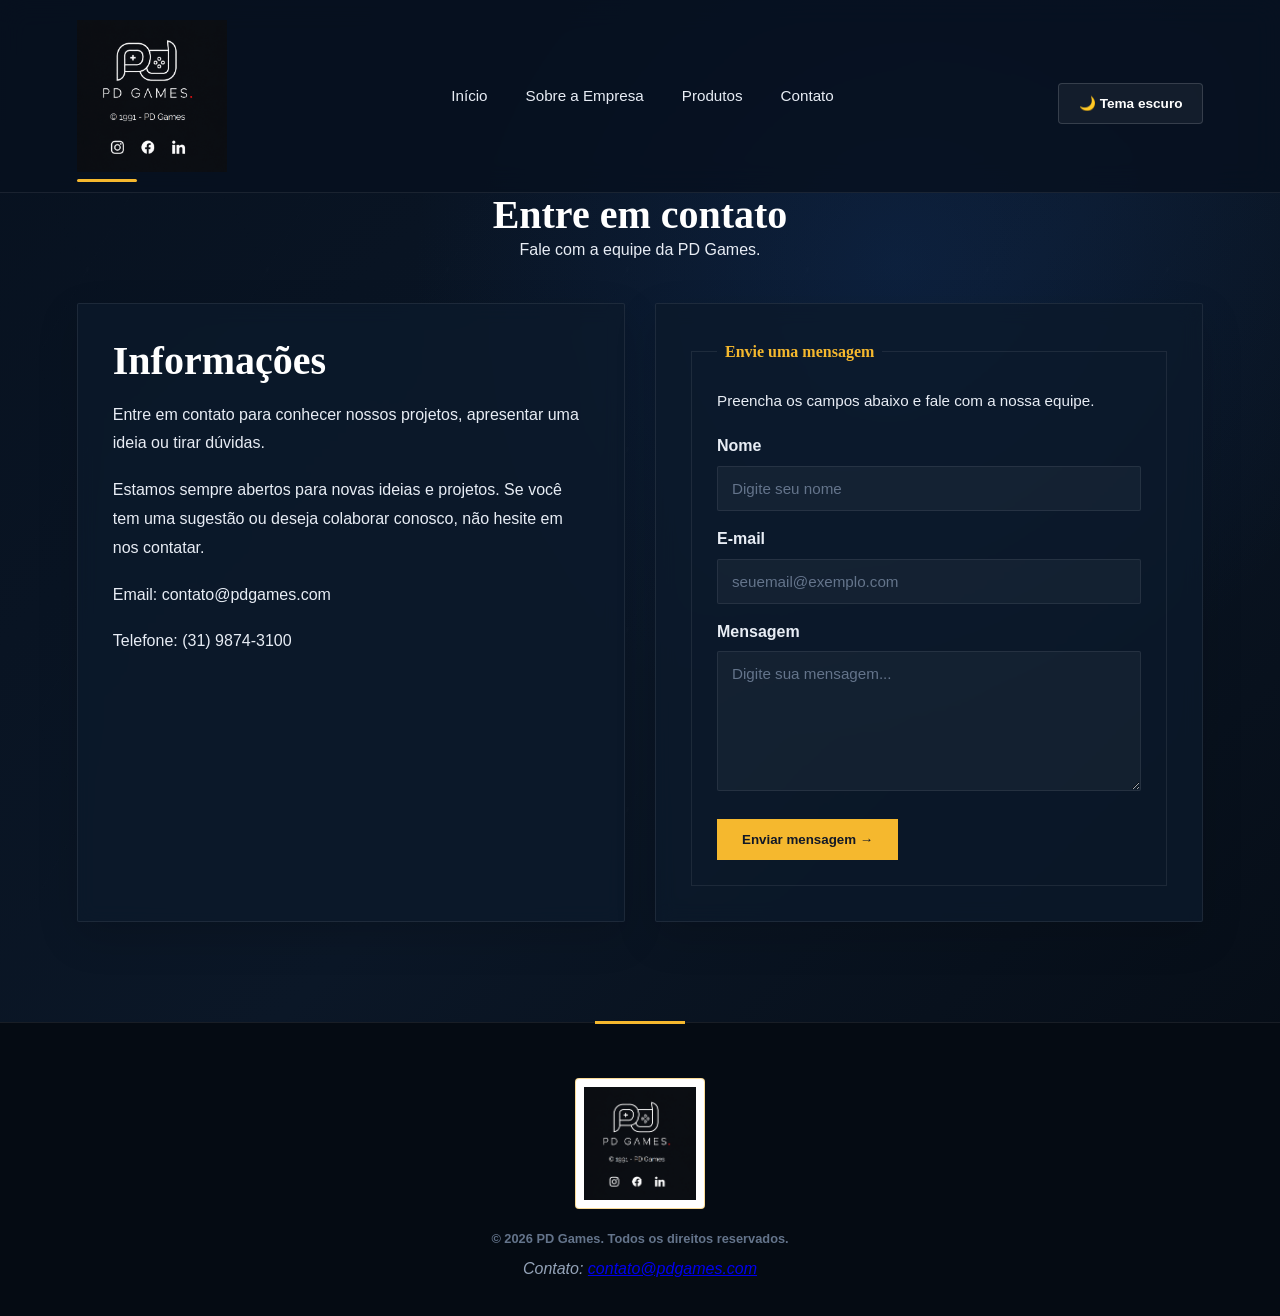
==== commit 7b0afa93: "Add files via upload" ====
--- a/contato.html
+++ b/contato.html
@@ -1,157 +1,157 @@
-<!DOCTYPE html>
-<html lang="pt-BR">
-
-<head>
-    <meta charset="UTF-8">
-    <meta name="viewport" content="width=device-width, initial-scale=1.0">
-    <title>PD Games - Contato</title>
-    <link rel="stylesheet" href="style.css">
-</head>
-
-<body>
-
-    <header>
-        <h1>PD Games</h1>
-
-        <nav aria-label="Navegação principal">
-            <a href="index.html">Início</a>
-            <a href="sobre.html">Sobre a Empresa</a>
-            <a href="produtos.html">Produtos</a>
-            <a href="contato.html">Contato</a>
-        </nav>
-
-        <input type="checkbox" id="tema">
-
-        <label for="tema" id="tema-btn">
-            <span class="texto-escuro">🌙 Tema escuro</span>
-            <span class="texto-claro">☀️ Tema claro</span>
-        </label>
-    </header>
-
-    <main>
-
-        <section class="pagina-titulo">
-            <header>
-                <h2>Entre em contato</h2>
-
-                <p>
-                    Fale com a equipe da PD Games.
-                </p>
-            </header>
-        </section>
-<section class="contato">
-
-    <article class="informacoes">
-
-        <h2>Informações</h2>
-
-        <p>
-            Entre em contato para conhecer nossos projetos,
-            apresentar uma ideia ou tirar dúvidas.
-        </p>
-
-        <p>
-            Estamos sempre abertos para novas ideias e projetos.
-            Se você tem uma sugestão ou deseja colaborar conosco,
-            não hesite em nos contatar.
-        </p>
-
-        <p>
-            Email: contato@pdgames.com
-        </p>
-
-        <p>
-            Telefone: (31) 9874-3100
-        </p>
-
-    </article>
-
-
-    <form>
-
-        <fieldset>
-
-            <legend>Envie uma mensagem</legend>
-
-            <p class="form-descricao">
-                Preencha os campos abaixo e fale com a nossa equipe.
-            </p>
-
-
-            <label for="nome">
-                Nome
-            </label>
-
-            <input
-                type="text"
-                id="nome"
-                name="nome"
-                placeholder="Digite seu nome"
-                autocomplete="name"
-                required
-            >
-
-
-            <label for="email">
-                E-mail
-            </label>
-
-            <input
-                type="email"
-                id="email"
-                name="email"
-                placeholder="seuemail@exemplo.com"
-                autocomplete="email"
-                required
-            >
-
-
-            <label for="mensagem">
-                Mensagem
-            </label>
-
-            <textarea
-                id="mensagem"
-                name="mensagem"
-                rows="6"
-                placeholder="Digite sua mensagem..."
-                required
-            ></textarea>
-
-
-            <button type="submit">
-                Enviar mensagem →
-            </button>
-
-        </fieldset>
-
-    </form>
-
-</section>
-
-       
-    </main>
-
-    <footer>
-
-        <img
-            src="img/logo.png"
-            alt="Logo da PD Games"
-        >
-
-        <p>
-            © 2026 PD Games. Todos os direitos reservados.
-        </p>
-
-        <address>
-            Contato:
-            <a href="mailto:contato@pdgames.com">
-                contato@pdgames.com
-            </a>
-        </address>
-
-    </footer>
-
-</body>
-
-</html>
+<!DOCTYPE html>
+<html lang="pt-BR">
+
+<head>
+    <meta charset="UTF-8">
+    <meta name="viewport" content="width=device-width, initial-scale=1.0">
+    <title>PD Games - Contato</title>
+    <link rel="stylesheet" href="style.css">
+</head>
+
+<body>
+
+    <header>
+         <img src="img/logo.png" alt="Logo da PD Games">
+
+        <nav aria-label="Navegação principal">
+            <a href="index.html">Início</a>
+            <a href="sobre.html">Sobre a Empresa</a>
+            <a href="produtos.html">Produtos</a>
+            <a href="contato.html">Contato</a>
+        </nav>
+
+        <input type="checkbox" id="tema">
+
+        <label for="tema" id="tema-btn">
+            <span class="texto-escuro">🌙 Tema escuro</span>
+            <span class="texto-claro">☀️ Tema claro</span>
+        </label>
+    </header>
+
+    <main>
+
+        <section class="pagina-titulo">
+            <header>
+                <h2>Entre em contato</h2>
+
+                <p>
+                    Fale com a equipe da PD Games.
+                </p>
+            </header>
+        </section>
+<section class="contato">
+
+    <article class="informacoes">
+
+        <h2>Informações</h2>
+
+        <p>
+            Entre em contato para conhecer nossos projetos,
+            apresentar uma ideia ou tirar dúvidas.
+        </p>
+
+        <p>
+            Estamos sempre abertos para novas ideias e projetos.
+            Se você tem uma sugestão ou deseja colaborar conosco,
+            não hesite em nos contatar.
+        </p>
+
+        <p>
+            Email: contato@pdgames.com
+        </p>
+
+        <p>
+            Telefone: (31) 9874-3100
+        </p>
+
+    </article>
+
+
+    <form>
+
+        <fieldset>
+
+            <legend>Envie uma mensagem</legend>
+
+            <p class="form-descricao">
+                Preencha os campos abaixo e fale com a nossa equipe.
+            </p>
+
+
+            <label for="nome">
+                Nome
+            </label>
+
+            <input
+                type="text"
+                id="nome"
+                name="nome"
+                placeholder="Digite seu nome"
+                autocomplete="name"
+                required
+            >
+
+
+            <label for="email">
+                E-mail
+            </label>
+
+            <input
+                type="email"
+                id="email"
+                name="email"
+                placeholder="seuemail@exemplo.com"
+                autocomplete="email"
+                required
+            >
+
+
+            <label for="mensagem">
+                Mensagem
+            </label>
+
+            <textarea
+                id="mensagem"
+                name="mensagem"
+                rows="6"
+                placeholder="Digite sua mensagem..."
+                required
+            ></textarea>
+
+
+            <button type="submit">
+                Enviar mensagem →
+            </button>
+
+        </fieldset>
+
+    </form>
+
+</section>
+
+       
+    </main>
+
+    <footer>
+
+        <img
+            src="img/logo.png"
+            alt="Logo da PD Games"
+        >
+
+        <p>
+            © 2026 PD Games. Todos os direitos reservados.
+        </p>
+
+        <address>
+            Contato:
+            <a href="mailto:contato@pdgames.com">
+                contato@pdgames.com
+            </a>
+        </address>
+
+    </footer>
+
+</body>
+
+</html>
--- a/style.css
+++ b/style.css
@@ -1,1444 +1,1489 @@
-
-* {
-    box-sizing: border-box;
-    margin: 0;
-    padding: 0;
-}
-
-:root {
-    --azul-fundo: #07111f;
-    --azul-fundo-2: #0c192b;
-    --azul-card: #102238;
-    --azul: #174ea6;
-    --azul-claro: #2563c7;
-    --amarelo: #f5b82e;
-    --amarelo-claro: #ffd15c;
-    --branco: #ffffff;
-    --branco-suave: #e8edf5;
-    --cinza: #94a3b8;
-    --cinza-escuro: #64748b;
-    --preto: #0f172a;
-    --borda: rgba(255, 255, 255, 0.08);
-    --sombra: 0 20px 50px rgba(0, 0, 0, 0.25);
-}
-
-html {
-    scroll-behavior: smooth;
-}
-
-body {
-    min-height: 100vh;
-    font-family: "Segoe UI", Arial, sans-serif;
-
-    background:
-        radial-gradient(
-            circle at 70% 20%,
-            rgba(23, 78, 166, 0.18),
-            transparent 35%
-        ),
-        linear-gradient(
-            135deg,
-            #07111f 0%,
-            #0b1727 50%,
-            #050b13 100%
-        );
-
-    color: var(--branco-suave);
-    line-height: 1.6;
-    overflow-x: hidden;
-
-    transition:
-        background 0.4s ease,
-        color 0.4s ease;
-}
-
-body::before {
-    content: "";
-    position: fixed;
-    inset: 0;
-    pointer-events: none;
-
-    background-image:
-        linear-gradient(
-            120deg,
-            transparent 48%,
-            rgba(255, 255, 255, 0.025) 49%,
-            transparent 50%
-        ),
-        linear-gradient(
-            60deg,
-            transparent 48%,
-            rgba(255, 255, 255, 0.018) 49%,
-            transparent 50%
-        );
-
-    background-size: 180px 180px;
-    opacity: 0.35;
-    z-index: -1;
-}
-
-/* ==================================================
-   BOTÃO DO TEMA
-================================================== */
-
-#tema {
-    display: none;
-}
-
-#tema-btn {
-    display: inline-flex;
-    align-items: center;
-    justify-content: center;
-
-    min-width: 145px;
-    padding: 9px 14px;
-
-    border: 1px solid rgba(255, 255, 255, 0.15);
-    border-radius: 4px;
-
-    background: rgba(255, 255, 255, 0.05);
-    color: var(--branco);
-
-    cursor: pointer;
-    font-size: 0.85rem;
-    font-weight: 600;
-
-    transition: 0.3s ease;
-}
-
-#tema-btn:hover {
-    background: var(--amarelo);
-    border-color: var(--amarelo);
-    color: #111827;
-    transform: translateY(-2px);
-}
-
-.texto-escuro {
-    display: inline;
-}
-
-.texto-claro {
-    display: none;
-}
-
-body:has(#tema:checked) .texto-escuro {
-    display: none;
-}
-
-body:has(#tema:checked) .texto-claro {
-    display: inline;
-}
-
-/* ==================================================
-   HEADER
-================================================== */
-
-body > header {
-    width: 100%;
-    min-height: 90px;
-
-    display: flex;
-    align-items: center;
-    justify-content: space-between;
-
-    gap: 30px;
-    padding: 20px 6%;
-
-    background: rgba(7, 17, 31, 0.82);
-
-    border-bottom: 1px solid var(--borda);
-
-    backdrop-filter: blur(14px);
-
-    position: relative;
-    z-index: 10;
-
-    transition: 0.3s ease;
-}
-
-body > header > h1 {
-    font-family: Georgia, "Times New Roman", serif;
-
-    color: var(--branco);
-    font-size: 1.9rem;
-
-    letter-spacing: 2px;
-    position: relative;
-}
-
-body > header > h1::after {
-    content: "";
-
-    display: block;
-
-    width: 35px;
-    height: 3px;
-
-    background: var(--amarelo);
-
-    margin-top: 5px;
-    border-radius: 10px;
-}
-
-body > header nav {
-    display: flex;
-    align-items: center;
-    gap: 8px;
-}
-
-body > header nav a {
-    color: var(--branco-suave);
-
-    text-decoration: none;
-
-    font-size: 0.95rem;
-    font-weight: 500;
-
-    padding: 10px 15px;
-
-    position: relative;
-
-    transition: 0.3s ease;
-}
-
-body > header nav a::after {
-    content: "";
-
-    position: absolute;
-
-    left: 15px;
-    right: 15px;
-    bottom: 4px;
-
-    height: 2px;
-
-    background: var(--amarelo);
-
-    transform: scaleX(0);
-    transform-origin: center;
-
-    transition: 0.3s ease;
-}
-
-body > header nav a:hover {
-    color: var(--amarelo-claro);
-}
-
-body > header nav a:hover::after {
-    transform: scaleX(1);
-}
-
-/* ==================================================
-   MAIN
-================================================== */
-
-main {
-    width: 100%;
-    max-width: 1400px;
-
-    margin: 0 auto;
-
-    padding: 0 6%;
-}
-
-/* ==================================================
-   DESTAQUE / HERO
-================================================== */
-
-.destaque {
-    min-height: calc(100vh - 90px);
-
-    display: grid;
-    grid-template-columns: 1.05fr 0.95fr;
-
-    align-items: center;
-
-    gap: 70px;
-
-    padding: 80px 0;
-
-    position: relative;
-    overflow: hidden;
-}
-
-.destaque::before {
-    content: "";
-
-    position: absolute;
-
-    width: 65px;
-    height: 65px;
-
-    left: 3%;
-    top: 27%;
-
-    border-left: 5px solid var(--amarelo);
-    border-top: 5px solid var(--amarelo);
-
-    opacity: 0.9;
-}
-
-.destaque::after {
-    content: "";
-
-    position: absolute;
-
-    width: 420px;
-    height: 420px;
-
-    right: -170px;
-    bottom: -180px;
-
-    border: 1px solid rgba(255, 255, 255, 0.05);
-
-    border-radius: 50%;
-}
-
-.destaque-conteudo {
-    position: relative;
-    z-index: 2;
-
-    max-width: 650px;
-}
-
-.destaque-tag {
-    display: inline-block;
-
-    color: var(--amarelo);
-
-    font-size: 0.85rem;
-    font-weight: 700;
-
-    letter-spacing: 4px;
-
-    margin-bottom: 18px;
-
-    position: relative;
-
-    padding-left: 35px;
-}
-
-.destaque-tag::before {
-    content: "";
-
-    position: absolute;
-
-    width: 25px;
-    height: 2px;
-
-    background: var(--amarelo);
-
-    left: 0;
-    top: 50%;
-
-    transform: translateY(-50%);
-}
-
-.destaque h2 {
-    font-family: Georgia, "Times New Roman", serif;
-
-    color: var(--branco);
-
-    font-size: clamp(3rem, 6vw, 5.8rem);
-
-    line-height: 0.98;
-    letter-spacing: -2px;
-
-    margin-bottom: 30px;
-}
-
-.destaque h2::selection {
-    background: var(--amarelo);
-    color: #111827;
-}
-
-.destaque p {
-    max-width: 560px;
-
-    color: #aebbd0;
-
-    font-size: 1.08rem;
-    line-height: 1.8;
-
-    margin-bottom: 10px;
-}
-
-.destaque-imagem {
-    position: relative;
-    z-index: 1;
-
-    display: flex;
-    justify-content: center;
-    align-items: center;
-}
-
-.destaque-imagem::before {
-    content: "";
-
-    position: absolute;
-
-    width: 85%;
-    height: 85%;
-
-    border: 1px solid rgba(245, 184, 46, 0.25);
-
-    transform: rotate(6deg);
-
-    z-index: -1;
-}
-
-.destaque-imagem::after {
-    content: "";
-
-    position: absolute;
-
-    inset: 10%;
-
-    background: rgba(23, 78, 166, 0.2);
-
-    filter: blur(50px);
-
-    z-index: -2;
-}
-
-.destaque-imagem img {
-    width: 100%;
-    max-width: 600px;
-    height: 480px;
-
-    object-fit: cover;
-
-    border-radius: 2px;
-
-    border: 1px solid rgba(255, 255, 255, 0.12);
-
-    box-shadow: var(--sombra);
-
-    filter: brightness(0.8) saturate(0.9);
-
-    transition: 0.5s ease;
-}
-
-.destaque-imagem:hover img {
-    transform: scale(1.02);
-
-    filter: brightness(0.95) saturate(1);
-}
-
-/* ==================================================
-   BOTÃO
-================================================== */
-
-.botao {
-    display: inline-flex;
-    align-items: center;
-
-    gap: 18px;
-
-    margin-top: 25px;
-
-    padding: 0;
-
-    background: transparent;
-
-    color: var(--branco);
-
-    text-decoration: none;
-
-    font-weight: 600;
-    font-size: 0.95rem;
-
-    transition: 0.3s ease;
-}
-
-.botao span {
-    display: flex;
-    align-items: center;
-    justify-content: center;
-
-    width: 55px;
-    height: 55px;
-
-    background: var(--amarelo);
-    color: #111827;
-
-    font-size: 1.7rem;
-    font-weight: normal;
-
-    transition: 0.3s ease;
-}
-
-.botao:hover {
-    color: var(--amarelo-claro);
-}
-
-.botao:hover span {
-    transform: translateX(7px);
-
-    background: var(--amarelo-claro);
-}
-
-/* ==================================================
-   TÍTULOS
-================================================== */
-
-h2 {
-    font-family: Georgia, "Times New Roman", serif;
-
-    color: var(--branco);
-
-    font-size: 2.5rem;
-
-    line-height: 1.1;
-}
-
-h3 {
-    font-family: Georgia, "Times New Roman", serif;
-}
-
-/* ==================================================
-   CONTEÚDO
-================================================== */
-
-.conteudo {
-    background: rgba(12, 25, 43, 0.75);
-
-    border: 1px solid var(--borda);
-
-    padding: 40px;
-
-    margin: 30px 0;
-
-    border-radius: 2px;
-
-    box-shadow: 0 15px 40px rgba(0, 0, 0, 0.15);
-
-    backdrop-filter: blur(10px);
-
-    transition: 0.3s ease;
-}
-
-.conteudo:hover {
-    border-color: rgba(245, 184, 46, 0.2);
-
-    transform: translateY(-3px);
-}
-
-.conteudo h2 {
-    margin-bottom: 18px;
-}
-
-.conteudo p {
-    color: var(--cinza);
-
-    max-width: 850px;
-
-    line-height: 1.8;
-}
-
-.pagina-titulo {
-    text-align: center;
-}
-
-.pagina-titulo h2 {
-    text-align: center;
-}
-
-.pagina-titulo img {
-    display: block;
-
-    margin: 25px auto 0;
-}
-
-/* ==================================================
-   CARDS - DIFERENCIAIS
-================================================== */
-
-.conteudo article {
-    display: inline-flex;
-
-    vertical-align: top;
-
-    width: 31%;
-
-    margin: 30px 1% 0 0;
-
-    padding: 25px;
-
-    min-height: 180px;
-    height: 180px;
-
-    flex-direction: column;
-
-    background: rgba(255, 255, 255, 0.025);
-
-    border: 1px solid var(--borda);
-
-    border-top: 2px solid var(--amarelo);
-
-    transition: 0.3s ease;
-}
-
-.conteudo article:hover {
-    transform: translateY(-6px);
-
-    background: rgba(255, 255, 255, 0.05);
-
-    box-shadow: 0 15px 30px rgba(0, 0, 0, 0.2);
-}
-
-.conteudo h3 {
-    color: var(--amarelo);
-
-    font-size: 1.25rem;
-
-    margin-bottom: 12px;
-}
-
-.conteudo article p {
-    font-size: 0.92rem;
-}
-
-/* ==================================================
-   PRODUTOS
-================================================== */
-
-.produtos {
-    display: grid;
-
-    grid-template-columns: repeat(3, 1fr);
-
-    gap: 25px;
-
-    margin: 30px 0;
-}
-
-.produto {
-    background: rgba(12, 25, 43, 0.8);
-
-    border: 1px solid var(--borda);
-
-    padding: 25px;
-
-    min-height: 390px;
-
-    display: flex;
-
-    flex-direction: column;
-
-    align-items: center;
-
-    text-align: center;
-
-    transition: 0.35s ease;
-
-    backdrop-filter: blur(10px);
-}
-
-.produto:hover {
-    transform: translateY(-8px);
-
-    border-color: rgba(245, 184, 46, 0.4);
-
-    box-shadow: var(--sombra);
-}
-
-.produto img {
-    width: 100%;
-    height: 190px;
-
-    object-fit: cover;
-
-    margin-bottom: 22px;
-
-    filter: brightness(0.85);
-
-    transition: 0.3s ease;
-}
-
-.produto:hover img {
-    filter: brightness(1);
-}
-
-.produto h3 {
-    color: var(--amarelo);
-
-    margin-bottom: 10px;
-
-    font-size: 1.3rem;
-}
-
-.produto p {
-    color: var(--cinza);
-
-    font-size: 0.92rem;
-}
-
-/* ==================================================
-   DEPOIMENTOS
-================================================== */
-
-.depoimentos {
-    margin: 80px 0;
-}
-
-.depoimentos > header {
-    background: transparent;
-
-    border: 0;
-
-    padding: 0 0 30px;
-
-    text-align: left;
-}
-
-.depoimentos > header h2 {
-    margin-bottom: 10px;
-}
-
-.depoimentos > header p {
-    color: var(--cinza);
-}
-
-.depoimento {
-    display: inline-block;
-
-    vertical-align: top;
-
-    width: 31%;
-
-    margin-right: 2%;
-
-    min-height: 190px;
-
-    padding: 30px;
-
-    background: rgba(12, 25, 43, 0.8);
-
-    border: 1px solid var(--borda);
-
-    border-left: 3px solid var(--amarelo);
-
-    position: relative;
-
-    backdrop-filter: blur(10px);
-
-    transition: 0.3s ease;
-}
-
-.depoimento:hover {
-    transform: translateY(-5px);
-
-    box-shadow: var(--sombra);
-}
-
-.depoimento::before {
-    content: "“";
-
-    position: absolute;
-
-    top: 10px;
-    right: 20px;
-
-    font-family: Georgia, serif;
-
-    font-size: 65px;
-
-    line-height: 1;
-
-    color: rgba(245, 184, 46, 0.2);
-}
-
-.depoimento p {
-    margin: 0 0 25px;
-
-    color: var(--branco-suave);
-
-    font-family: Georgia, serif;
-
-    font-style: italic;
-}
-
-.depoimento footer {
-    background: transparent;
-
-    border: 0;
-
-    padding: 0;
-
-    margin: 0;
-
-    text-align: left;
-
-    color: var(--branco);
-}
-
-.depoimento footer::before {
-    content: "";
-}
-
-.depoimento footer span {
-    display: block;
-
-    margin-top: 3px;
-
-    color: var(--cinza);
-
-    font-size: 0.85rem;
-}
-
-/* ==================================================
-   CONTATO
-================================================== */
-
-.contato {
-    display: grid;
-
-    grid-template-columns: 1fr 1fr;
-
-    gap: 30px;
-
-    margin: 40px 0 80px;
-}
-
-.informacoes,
-form {
-    background: rgba(12, 25, 43, 0.8);
-
-    border: 1px solid var(--borda);
-
-    padding: 35px;
-
-    backdrop-filter: blur(10px);
-
-    border-radius: 2px;
-
-    box-shadow: 0 15px 40px rgba(0, 0, 0, 0.15);
-
-    transition: 0.3s ease;
-}
-
-.informacoes:hover,
-form:hover {
-    border-color: rgba(245, 184, 46, 0.25);
-
-    transform: translateY(-3px);
-}
-
-.informacoes h2 {
-    margin-bottom: 18px;
-}
-
-.informacoes p {
-    color: var(--cinza);
-
-    line-height: 1.8;
-
-    margin-bottom: 18px;
-}
-
-.informacoes p:last-child {
-    margin-bottom: 0;
-}
-
-fieldset {
-    border: 1px solid var(--borda);
-
-    padding: 25px;
-
-    min-width: 0;
-}
-
-legend {
-    color: var(--amarelo);
-
-    font-weight: bold;
-
-    font-family: Georgia, serif;
-
-    padding: 0 8px;
-}
-
-.form-descricao {
-    color: var(--cinza);
-
-    margin-bottom: 20px;
-
-    font-size: 0.95rem;
-}
-
-label {
-    display: block;
-
-    margin-top: 15px;
-
-    color: var(--branco-suave);
-
-    font-weight: 600;
-}
-
-input:not(#tema),
-textarea {
-    width: 100%;
-
-    padding: 13px 14px;
-
-    margin-top: 7px;
-
-    background: rgba(255, 255, 255, 0.04);
-
-    color: white;
-
-    border: 1px solid var(--borda);
-
-    border-radius: 2px;
-
-    font-family: inherit;
-
-    font-size: 0.95rem;
-
-    transition: 0.3s ease;
-}
-
-textarea {
-    resize: vertical;
-
-    min-height: 140px;
-}
-
-input:not(#tema)::placeholder,
-textarea::placeholder {
-    color: var(--cinza-escuro);
-}
-
-input:not(#tema):focus,
-textarea:focus {
-    outline: none;
-
-    border-color: var(--amarelo);
-
-    box-shadow: 0 0 0 2px rgba(245, 184, 46, 0.1);
-}
-
-button {
-    margin-top: 20px;
-
-    background: var(--amarelo);
-
-    color: #111827;
-
-    border: 0;
-
-    padding: 13px 25px;
-
-    cursor: pointer;
-
-    font-weight: 700;
-
-    transition: 0.3s ease;
-}
-
-button:hover {
-    background: var(--amarelo-claro);
-
-    transform: translateY(-2px);
-}
-
-body:has(#tema:checked) .informacoes p,
-body:has(#tema:checked) .form-descricao {
-    color: #64748b;
-}
-
-body:has(#tema:checked) .informacoes h2 {
-    color: #172033;
-}
-
-/* ==================================================
-   GALERIA
-================================================== */
-
-.galeria {
-    text-align: center;
-
-    margin: 60px 0;
-}
-
-.galeria figure {
-    display: inline-block;
-
-    width: 220px;
-
-    margin: 10px;
-
-    overflow: hidden;
-}
-
-.galeria img {
-    width: 100%;
-
-    display: block;
-
-    transition: 0.4s ease;
-}
-
-.galeria img:hover {
-    transform: scale(1.05);
-}
-
-/* ==================================================
-   FOOTER
-================================================== */
-
-body > footer {
-    margin-top: 100px;
-
-    padding: 60px 20px;
-
-    text-align: center;
-
-    background: #050b13;
-
-    border-top: 1px solid var(--borda);
-
-    color: var(--cinza);
-
-    position: relative;
-}
-
-body > footer::before {
-    content: "";
-
-    position: absolute;
-
-    top: -2px;
-    left: 50%;
-
-    width: 70px;
-    height: 3px;
-
-    background: var(--amarelo);
-
-    transform: translateX(-50%);
-}
-
-body > footer img {
-    width: 150px;
-
-    max-width: 80%;
-
-    height: auto;
-
-    margin: 0 auto 25px;
-
-    display: block;
-
-    padding: 10px;
-
-    background: white;
-
-    border: 1px solid rgba(245, 184, 46, 0.5);
-
-    border-radius: 2px;
-}
-
-body > footer p {
-    margin: 7px 0;
-
-    color: var(--cinza);
-
-    font-size: 0.9rem;
-}
-
-/* ==================================================
-   TEMA CLARO
-================================================== */
-
-body:has(#tema:checked) {
-    background:
-        radial-gradient(
-            circle at 15% 20%,
-            rgba(37, 99, 199, 0.14),
-            transparent 30%
-        ),
-        radial-gradient(
-            circle at 85% 75%,
-            rgba(245, 184, 46, 0.10),
-            transparent 28%
-        ),
-        linear-gradient(
-            135deg,
-            #e8f0f8 0%,
-            #f8fafc 45%,
-            #dfe9f3 100%
-        );
-
-    color: #1e293b;
-}
-
-/* ==================================================
-   FUNDO - TEMA CLARO
-================================================== */
-
-body:has(#tema:checked)::before {
-    background-image:
-        linear-gradient(
-            120deg,
-            transparent 48%,
-            rgba(23, 78, 166, 0.035) 49%,
-            transparent 50%
-        ),
-        linear-gradient(
-            60deg,
-            transparent 48%,
-            rgba(23, 78, 166, 0.025) 49%,
-            transparent 50%
-        );
-
-    background-size: 180px 180px;
-
-    opacity: 0.5;
-}
-
-/* ==================================================
-   HEADER - TEMA CLARO
-================================================== */
-
-body:has(#tema:checked) > header {
-    background: rgba(255, 255, 255, 0.88);
-
-    border-bottom-color: rgba(15, 23, 42, 0.08);
-}
-
-body:has(#tema:checked) > header > h1 {
-    color: #172033;
-}
-
-body:has(#tema:checked) > header nav a {
-    color: #334155;
-}
-
-body:has(#tema:checked) > header nav a:hover {
-    color: #174ea6;
-}
-
-body:has(#tema:checked) #tema-btn {
-    background: rgba(15, 23, 42, 0.04);
-
-    color: #334155;
-
-    border-color: #cbd5e1;
-}
-
-/* ==================================================
-   HERO - TEMA CLARO
-================================================== */
-
-body:has(#tema:checked) .destaque h2 {
-    color: #172033;
-}
-
-body:has(#tema:checked) .destaque p {
-    color: #64748b;
-}
-
-body:has(#tema:checked) .destaque-tag {
-    color: #174ea6;
-}
-
-body:has(#tema:checked) .destaque-tag::before {
-    background: #174ea6;
-}
-
-body:has(#tema:checked) .destaque::before {
-    border-color: #f5b82e;
-}
-
-body:has(#tema:checked) .destaque-imagem img {
-    box-shadow: 0 20px 45px rgba(15, 23, 42, 0.18);
-
-    filter: brightness(0.95);
-}
-
-/* ==================================================
-   CONTEÚDO - TEMA CLARO
-================================================== */
-
-body:has(#tema:checked) .conteudo,
-body:has(#tema:checked) .produto,
-body:has(#tema:checked) .informacoes,
-body:has(#tema:checked) form,
-body:has(#tema:checked) .depoimento {
-    background: rgba(255, 255, 255, 0.85);
-
-    border-color: rgba(148, 163, 184, 0.25);
-
-    color: #334155;
-
-    box-shadow: 0 15px 40px rgba(15, 23, 42, 0.07);
-}
-
-body:has(#tema:checked) .conteudo h2,
-body:has(#tema:checked) .depoimentos h2 {
-    color: #172033;
-}
-
-body:has(#tema:checked) .conteudo p,
-body:has(#tema:checked) .depoimentos > header p {
-    color: #64748b;
-}
-
-/* ==================================================
-   DIFERENCIAIS - TEMA CLARO
-================================================== */
-
-body:has(#tema:checked) .conteudo article {
-    background: rgba(241, 245, 249, 0.8);
-
-    border-color: #e2e8f0;
-
-    border-top-color: #f5b82e;
-}
-
-body:has(#tema:checked) .conteudo h3 {
-    color: #174ea6;
-}
-
-/* ==================================================
-   PRODUTOS - TEMA CLARO
-================================================== */
-
-body:has(#tema:checked) .pagina-titulo h2 {
-    color: #172033 !important;
-}
-
-body:has(#tema:checked) .pagina-titulo p {
-    color: #334155;
-}
-
-body:has(#tema:checked) .produto h3 {
-    color: #174ea6;
-}
-
-body:has(#tema:checked) .produto p {
-    color: #64748b;
-}
-
-/* ==================================================
-   DEPOIMENTOS - TEMA CLARO
-================================================== */
-
-body:has(#tema:checked) .depoimento p {
-    color: #475569;
-}
-
-body:has(#tema:checked) .depoimento footer {
-    color: #172033;
-}
-
-body:has(#tema:checked) .depoimento footer span {
-    color: #64748b;
-}
-
-/* ==================================================
-   FORMULÁRIO - TEMA CLARO
-================================================== */
-
-body:has(#tema:checked) fieldset {
-    border-color: #cbd5e1;
-}
-
-body:has(#tema:checked) legend {
-    color: #174ea6;
-}
-
-body:has(#tema:checked) label {
-    color: #334155;
-}
-
-body:has(#tema:checked) input:not(#tema),
-body:has(#tema:checked) textarea {
-    background: #ffffff;
-
-    color: #172033;
-
-    border-color: #cbd5e1;
-}
-
-/* ==================================================
-   FOOTER - TEMA CLARO
-================================================== */
-
-body:has(#tema:checked) > footer {
-    background: #e8eef5;
-
-    border-top-color: #d8e0e9;
-
-    color: #475569;
-}
-
-body:has(#tema:checked) > footer p {
-    color: #64748b;
-}
-
-/* ==================================================
-   RESPONSIVIDADE
-================================================== */
-
-@media (max-width: 1000px) {
-
-    body > header {
-        padding: 20px 4%;
-
-        flex-wrap: wrap;
-    }
-
-    body > header nav {
-        order: 3;
-
-        width: 100%;
-
-        justify-content: center;
-
-        flex-wrap: wrap;
-    }
-
-    main {
-        padding: 0 4%;
-    }
-
-    .destaque {
-        grid-template-columns: 1fr;
-
-        min-height: auto;
-
-        padding: 80px 0;
-    }
-
-    .destaque-conteudo {
-        max-width: 800px;
-    }
-
-    .destaque-imagem img {
-        max-width: 700px;
-
-        height: 400px;
-    }
-
-    .conteudo article,
-    .depoimento {
-        width: 48%;
-
-        margin-right: 1%;
-    }
-
-    .produtos {
-        grid-template-columns: repeat(2, 1fr);
-    }
-}
-
-/* ==================================================
-   CELULAR
-================================================== */
-
-@media (max-width: 700px) {
-
-    body > header {
-        flex-direction: column;
-
-        justify-content: center;
-
-        gap: 15px;
-
-        padding: 25px 20px;
-    }
-
-    body > header nav {
-        flex-direction: column;
-
-        gap: 0;
-    }
-
-    body > header nav a {
-        width: 100%;
-
-        text-align: center;
-    }
-
-    #tema-btn {
-        margin-top: 5px;
-    }
-
-    main {
-        padding: 0 20px;
-    }
-
-    .destaque {
-        padding: 65px 0;
-
-        gap: 45px;
-    }
-
-    .destaque::before {
-        width: 40px;
-        height: 40px;
-
-        left: 0;
-        top: 20%;
-    }
-
-    .destaque h2 {
-        font-size: 3rem;
-
-        letter-spacing: -1px;
-    }
-
-    .destaque p {
-        font-size: 1rem;
-    }
-
-    .destaque-imagem img {
-        height: 300px;
-    }
-
-    .conteudo {
-        padding: 28px 22px;
-    }
-
-    .conteudo article,
-    .depoimento {
-        display: block;
-
-        width: 100%;
-
-        margin: 20px 0 0;
-    }
-
-    /* Diferenciais no celular */
-    .conteudo article {
-        height: auto;
-
-        min-height: 180px;
-    }
-
-    .produtos {
-        grid-template-columns: 1fr;
-    }
-
-    .produto {
-        max-width: 100%;
-    }
-
-    .contato {
-        grid-template-columns: 1fr;
-    }
-
-    h2 {
-        font-size: 2rem;
-    }
-
-    body > footer {
-        margin-top: 60px;
-
-        padding: 45px 20px;
-    }
-}+
+* {
+    box-sizing: border-box;
+    margin: 0;
+    padding: 0;
+}
+
+:root {
+    --azul-fundo: #07111f;
+    --azul-fundo-2: #0c192b;
+    --azul-card: #102238;
+    --azul: #174ea6;
+    --azul-claro: #2563c7;
+    --amarelo: #f5b82e;
+    --amarelo-claro: #ffd15c;
+    --branco: #ffffff;
+    --branco-suave: #e8edf5;
+    --cinza: #94a3b8;
+    --cinza-escuro: #64748b;
+    --preto: #0f172a;
+    --borda: rgba(255, 255, 255, 0.08);
+    --sombra: 0 20px 50px rgba(0, 0, 0, 0.25);
+}
+
+html {
+    scroll-behavior: smooth;
+}
+
+body {
+    min-height: 100vh;
+    font-family: "Segoe UI", Arial, sans-serif;
+
+    background:
+        radial-gradient(
+            circle at 70% 20%,
+            rgba(23, 78, 166, 0.18),
+            transparent 35%
+        ),
+        linear-gradient(
+            135deg,
+            #07111f 0%,
+            #0b1727 50%,
+            #050b13 100%
+        );
+
+    color: var(--branco-suave);
+    line-height: 1.6;
+    overflow-x: hidden;
+
+    transition:
+        background 0.4s ease,
+        color 0.4s ease;
+}
+
+body::before {
+    content: "";
+    position: fixed;
+    inset: 0;
+    pointer-events: none;
+
+    background-image:
+        linear-gradient(
+            120deg,
+            transparent 48%,
+            rgba(255, 255, 255, 0.025) 49%,
+            transparent 50%
+        ),
+        linear-gradient(
+            60deg,
+            transparent 48%,
+            rgba(255, 255, 255, 0.018) 49%,
+            transparent 50%
+        );
+
+    background-size: 180px 180px;
+    opacity: 0.35;
+    z-index: -1;
+}
+
+/* ==================================================
+   BOTÃO DO TEMA
+================================================== */
+
+#tema {
+    display: none;
+}
+
+#tema-btn {
+    display: inline-flex;
+    align-items: center;
+    justify-content: center;
+
+    min-width: 145px;
+    padding: 9px 14px;
+
+    border: 1px solid rgba(255, 255, 255, 0.15);
+    border-radius: 4px;
+
+    background: rgba(255, 255, 255, 0.05);
+    color: var(--branco);
+
+    cursor: pointer;
+    font-size: 0.85rem;
+    font-weight: 600;
+
+    transition: 0.3s ease;
+}
+
+#tema-btn:hover {
+    background: var(--amarelo);
+    border-color: var(--amarelo);
+    color: #111827;
+    transform: translateY(-2px);
+}
+
+.texto-escuro {
+    display: inline;
+}
+
+.texto-claro {
+    display: none;
+}
+
+body:has(#tema:checked) .texto-escuro {
+    display: none;
+}
+
+body:has(#tema:checked) .texto-claro {
+    display: inline;
+}
+
+/* ==================================================
+   HEADER
+================================================== */
+
+body > header {
+    width: 100%;
+    min-height: 90px;
+
+    display: flex;
+    align-items: center;
+    justify-content: space-between;
+
+    gap: 30px;
+    padding: 20px 6%;
+
+    background: rgba(7, 17, 31, 0.82);
+
+    border-bottom: 1px solid var(--borda);
+
+    backdrop-filter: blur(14px);
+
+    position: relative;
+    z-index: 10;
+
+    transition: 0.3s ease;
+}
+
+/* ==================================================
+   LOGO DO HEADER
+================================================== */
+
+body > header > img {
+    width: 150px;
+    height: auto;
+    max-width: 150px;
+    object-fit: contain;
+    display: block;
+    position: relative;
+}
+
+/* Linha amarela abaixo da logo */
+body > header::after {
+    content: "";
+    position: absolute;
+
+    left: 6%;
+    bottom: 10px;
+
+    width: 60px;
+    height: 3px;
+
+    background: var(--amarelo);
+    border-radius: 10px;
+}
+
+
+body > header nav {
+    display: flex;
+    align-items: center;
+    gap: 8px;
+}
+
+body > header nav a {
+    color: var(--branco-suave);
+
+    text-decoration: none;
+
+    font-size: 0.95rem;
+    font-weight: 500;
+
+    padding: 10px 15px;
+
+    position: relative;
+
+    transition: 0.3s ease;
+}
+
+body > header nav a::after {
+    content: "";
+
+    position: absolute;
+
+    left: 15px;
+    right: 15px;
+    bottom: 4px;
+
+    height: 2px;
+
+    background: var(--amarelo);
+
+    transform: scaleX(0);
+    transform-origin: center;
+
+    transition: 0.3s ease;
+}
+
+body > header nav a:hover {
+    color: var(--amarelo-claro);
+}
+
+body > header nav a:hover::after {
+    transform: scaleX(1);
+}
+
+/* ==================================================
+   MAIN
+================================================== */
+
+main {
+    width: 100%;
+    max-width: 1400px;
+
+    margin: 0 auto;
+
+    padding: 0 6%;
+}
+
+/* ==================================================
+   DESTAQUE / HERO
+================================================== */
+
+.destaque { 
+    min-height: calc(100vh - 90px); 
+    display: grid; 
+    grid-template-columns: 1.05fr 0.95fr; 
+    align-items: center; 
+    gap: 70px; 
+    padding: 80px 0; 
+    position: relative; 
+    overflow: visible; 
+}
+
+.destaque-conteudo::before { 
+    content: ""; 
+
+    position: absolute; 
+
+    width: 45px; 
+    height: 45px; 
+
+    left: -10px; 
+    top: 8%; 
+
+    border-left: 4px solid var(--amarelo); 
+    border-top: 4px solid var(--amarelo); 
+
+    opacity: 0.9; 
+}
+
+.destaque::after {
+    content: "";
+
+    position: absolute;
+
+    width: 420px;
+    height: 420px;
+
+    right: -170px;
+    bottom: -180px;
+
+    border: 1px solid rgba(255, 255, 255, 0.05);
+
+    border-radius: 50%;
+}
+
+.destaque-conteudo {
+    position: relative;
+    z-index: 2;
+
+    max-width: 650px;
+    
+}
+
+.destaque-tag {
+    display: inline-block;
+
+    color: var(--amarelo);
+
+    font-size: 0.85rem;
+    font-weight: 700;
+
+    letter-spacing: 4px;
+
+    margin-bottom: 18px;
+
+    position: relative;
+
+    padding-left: 35px;
+}
+
+.destaque-tag::before {
+    content: "";
+
+    position: absolute;
+
+    width: 25px;
+    height: 2px;
+
+    background: var(--amarelo);
+
+    left: 0;
+    top: 50%;
+
+    transform: translateY(-50%);
+}
+
+.destaque h2 {
+    font-family: Georgia, "Times New Roman", serif;
+
+    color: var(--branco);
+
+    font-size: clamp(3rem, 6vw, 5.8rem);
+
+    line-height: 0.98;
+    letter-spacing: -2px;
+
+    margin-bottom: 30px;
+}
+
+.destaque h2::selection {
+    background: var(--amarelo);
+    color: #111827;
+}
+
+.destaque p {
+    max-width: 560px;
+
+    color: #aebbd0;
+
+    font-size: 1.08rem;
+    line-height: 1.8;
+
+    margin-bottom: 10px;
+}
+
+.destaque-imagem {
+    position: relative;
+    z-index: 1;
+
+    display: flex;
+    justify-content: center;
+    align-items: center;
+}
+
+.destaque-imagem::before {
+    content: "";
+
+    position: absolute;
+
+    width: 85%;
+    height: 85%;
+
+    border: 1px solid rgba(245, 184, 46, 0.25);
+
+    transform: rotate(6deg);
+
+    z-index: -1;
+}
+
+.destaque-imagem::after {
+    content: "";
+
+    position: absolute;
+
+    inset: 10%;
+
+    background: rgba(23, 78, 166, 0.2);
+
+    filter: blur(50px);
+
+    z-index: -2;
+}
+
+.destaque-imagem img {
+    width: 100%;
+    max-width: 600px;
+    height: 480px;
+
+    object-fit: cover;
+
+    border-radius: 2px;
+
+    border: 1px solid rgba(255, 255, 255, 0.12);
+
+    box-shadow: var(--sombra);
+
+    filter: brightness(0.8) saturate(0.9);
+
+    transition: 0.5s ease;
+}
+
+
+.destaque-imagem:hover img {
+    transform: scale(1.02);
+
+    filter: brightness(0.95) saturate(1);
+}
+
+/* ==================================================
+   BOTÃO
+================================================== */
+
+.botao {
+    display: inline-flex;
+    align-items: center;
+
+    gap: 18px;
+
+    margin-top: 25px;
+
+    padding: 0;
+
+    background: transparent;
+
+    color: var(--branco);
+
+    text-decoration: none;
+
+    font-weight: 600;
+    font-size: 0.95rem;
+
+    transition: 0.3s ease;
+}
+
+.botao span {
+    display: flex;
+    align-items: center;
+    justify-content: center;
+
+    width: 55px;
+    height: 55px;
+
+    background: var(--amarelo);
+    color: #111827;
+
+    font-size: 1.7rem;
+    font-weight: normal;
+
+    transition: 0.3s ease;
+}
+
+.botao:hover {
+    color: var(--amarelo-claro);
+}
+
+.botao:hover span {
+    transform: translateX(7px);
+
+    background: var(--amarelo-claro);
+}
+
+/* ==================================================
+   TÍTULOS
+================================================== */
+
+h2 {
+    font-family: Georgia, "Times New Roman", serif;
+
+    color: var(--branco);
+
+    font-size: 2.5rem;
+
+    line-height: 1.1;
+}
+
+h3 {
+    font-family: Georgia, "Times New Roman", serif;
+}
+
+/* ==================================================
+   CONTEÚDO
+================================================== */
+
+.conteudo {
+    background: rgba(12, 25, 43, 0.75);
+
+    border: 1px solid var(--borda);
+
+    padding: 40px;
+
+    margin: 30px 0;
+
+    border-radius: 2px;
+
+    box-shadow: 0 15px 40px rgba(0, 0, 0, 0.15);
+
+    backdrop-filter: blur(10px);
+
+    transition: 0.3s ease;
+}
+
+.conteudo:hover {
+    border-color: rgba(245, 184, 46, 0.2);
+
+    transform: translateY(-3px);
+}
+
+.conteudo h2 {
+    margin-bottom: 18px;
+}
+
+.conteudo p {
+    color: var(--cinza);
+
+    max-width: 850px;
+
+    line-height: 1.8;
+}
+
+.pagina-titulo {
+    text-align: center;
+}
+
+.pagina-titulo h2 {
+    text-align: center;
+}
+
+.pagina-titulo img {
+    display: block;
+
+    margin: 25px auto 0;
+}
+
+/* ==================================================
+   CARDS - DIFERENCIAIS
+================================================== */
+
+.conteudo article {
+    display: inline-flex;
+
+    vertical-align: top;
+
+    width: 31%;
+
+    margin: 30px 1% 0 0;
+
+    padding: 25px;
+
+    min-height: 180px;
+    height: 180px;
+
+    flex-direction: column;
+
+    background: rgba(255, 255, 255, 0.025);
+
+    border: 1px solid var(--borda);
+
+    border-top: 2px solid var(--amarelo);
+
+    transition: 0.3s ease;
+}
+
+.conteudo article:hover {
+    transform: translateY(-6px);
+
+    background: rgba(255, 255, 255, 0.05);
+
+    box-shadow: 0 15px 30px rgba(0, 0, 0, 0.2);
+}
+
+.conteudo h3 {
+    color: var(--amarelo);
+
+    font-size: 1.25rem;
+
+    margin-bottom: 12px;
+}
+
+.conteudo article p {
+    font-size: 0.92rem;
+}
+
+/* ==================================================
+   PRODUTOS
+================================================== */
+
+.produtos {
+    display: grid;
+
+    grid-template-columns: repeat(3, 1fr);
+
+    gap: 25px;
+
+    margin: 30px 0;
+}
+
+.produto {
+    background: rgba(12, 25, 43, 0.8);
+
+    border: 1px solid var(--borda);
+
+    padding: 25px;
+
+    min-height: 390px;
+
+    display: flex;
+
+    flex-direction: column;
+
+    align-items: center;
+
+    text-align: center;
+
+    transition: 0.35s ease;
+
+    backdrop-filter: blur(10px);
+}
+
+.produto:hover {
+    transform: translateY(-8px);
+
+    border-color: rgba(245, 184, 46, 0.4);
+
+    box-shadow: var(--sombra);
+}
+
+.produto img {
+    width: 100%;
+    height: 190px;
+
+    object-fit: cover;
+
+    margin-bottom: 22px;
+
+    filter: brightness(0.85);
+
+    transition: 0.3s ease;
+}
+
+.produto:hover img {
+    filter: brightness(1);
+}
+
+.produto h3 {
+    color: var(--amarelo);
+
+    margin-bottom: 10px;
+
+    font-size: 1.3rem;
+}
+
+.produto p {
+    color: var(--cinza);
+
+    font-size: 0.92rem;
+}
+
+/* ==================================================
+   DEPOIMENTOS
+================================================== */
+
+.depoimentos {
+    margin: 80px 0;
+}
+
+.depoimentos > header {
+    background: transparent;
+
+    border: 0;
+
+    padding: 0 0 30px;
+
+    text-align: left;
+}
+
+.depoimentos > header h2 {
+    margin-bottom: 10px;
+}
+
+.depoimentos > header p {
+    color: var(--cinza);
+}
+
+.depoimento {
+    display: inline-block;
+
+    vertical-align: top;
+
+    width: 31%;
+
+    margin-right: 2%;
+
+    min-height: 190px;
+
+    padding: 30px;
+
+    background: rgba(12, 25, 43, 0.8);
+
+    border: 1px solid var(--borda);
+
+    border-left: 3px solid var(--amarelo);
+
+    position: relative;
+
+    backdrop-filter: blur(10px);
+
+    transition: 0.3s ease;
+}
+
+.depoimento:hover {
+    transform: translateY(-5px);
+
+    box-shadow: var(--sombra);
+}
+
+.depoimento::before {
+    content: "“";
+
+    position: absolute;
+
+    top: 10px;
+    right: 20px;
+
+    font-family: Georgia, serif;
+
+    font-size: 65px;
+
+    line-height: 1;
+
+    color: rgba(245, 184, 46, 0.2);
+}
+
+.depoimento p {
+    margin: 0 0 25px;
+
+    color: var(--branco-suave);
+
+    font-family: Georgia, serif;
+
+    font-style: italic;
+}
+
+.depoimento footer {
+    background: transparent;
+
+    border: 0;
+
+    padding: 0;
+
+    margin: 0;
+
+    text-align: left;
+
+    color: var(--branco);
+}
+
+.depoimento footer::before {
+    content: "";
+}
+
+.depoimento footer span {
+    display: block;
+
+    margin-top: 3px;
+
+    color: var(--cinza);
+
+    font-size: 0.85rem;
+}
+
+/* ==================================================
+   CONTATO
+================================================== */
+
+.contato {
+    display: grid;
+
+    grid-template-columns: 1fr 1fr;
+
+    gap: 30px;
+
+    margin: 40px 0 80px;
+}
+
+.informacoes,
+form {
+    background: rgba(12, 25, 43, 0.8);
+
+    border: 1px solid var(--borda);
+
+    padding: 35px;
+
+    backdrop-filter: blur(10px);
+
+    border-radius: 2px;
+
+    box-shadow: 0 15px 40px rgba(0, 0, 0, 0.15);
+
+    transition: 0.3s ease;
+}
+
+.informacoes:hover,
+form:hover {
+    border-color: rgba(245, 184, 46, 0.25);
+
+    transform: translateY(-3px);
+}
+
+.informacoes h2 {
+    margin-bottom: 18px;
+}
+
+.informacoes p {
+    color: var(--cinza-claro);
+
+    line-height: 1.8;
+
+    margin-bottom: 18px;
+}
+
+.informacoes p:last-child {
+    margin-bottom: 0;
+}
+
+fieldset {
+    border: 1px solid var(--borda);
+
+    padding: 25px;
+
+    min-width: 0;
+}
+
+legend {
+    color: var(--amarelo);
+
+    font-weight: bold;
+
+    font-family: Georgia, serif;
+
+    padding: 0 8px;
+}
+
+.form-descricao {
+    color: var(--cinza-claro);
+
+    margin-bottom: 20px;
+
+    font-size: 0.95rem;
+}
+
+label {
+    display: block;
+
+    margin-top: 15px;
+
+    color: var(--branco-suave);
+
+    font-weight: 600;
+}
+
+input:not(#tema),
+textarea {
+    width: 100%;
+
+    padding: 13px 14px;
+
+    margin-top: 7px;
+
+    background: rgba(255, 255, 255, 0.04);
+
+    color: white;
+
+    border: 1px solid var(--borda);
+
+    border-radius: 2px;
+
+    font-family: inherit;
+
+    font-size: 0.95rem;
+
+    transition: 0.3s ease;
+}
+
+textarea {
+    resize: vertical;
+
+    min-height: 140px;
+}
+
+input:not(#tema)::placeholder,
+textarea::placeholder {
+    color: var(--cinza-escuro);
+}
+
+input:not(#tema):focus,
+textarea:focus {
+    outline: none;
+
+    border-color: var(--amarelo);
+
+    box-shadow: 0 0 0 2px rgba(245, 184, 46, 0.1);
+}
+
+button {
+    margin-top: 20px;
+
+    background: var(--amarelo);
+
+    color: #111827;
+
+    border: 0;
+
+    padding: 13px 25px;
+
+    cursor: pointer;
+
+    font-weight: 700;
+
+    transition: 0.3s ease;
+}
+
+button:hover {
+    background: var(--amarelo-claro);
+
+    transform: translateY(-2px);
+}
+
+body:has(#tema:checked) .informacoes p,
+body:has(#tema:checked) .form-descricao {
+    color: #64748b;
+}
+
+body:has(#tema:checked) .informacoes h2 {
+    color: #172033;
+}
+
+/* ==================================================
+   GALERIA
+================================================== */
+
+.galeria {
+    text-align: center;
+
+    margin: 60px 0;
+}
+
+.galeria figure {
+    display: inline-block;
+
+    width: 220px;
+
+    margin: 10px;
+
+    overflow: hidden;
+}
+
+.galeria img {
+    width: 100%;
+
+    display: block;
+
+    transition: 0.4s ease;
+}
+
+.galeria img:hover {
+    transform: scale(1.05);
+}
+
+/* ==================================================
+   FOOTER
+================================================== */
+
+body > footer {
+    margin-top: 100px;
+
+    padding: 55px 20px 35px;
+
+    text-align: center;
+
+    background: #050b13;
+
+    border-top: 1px solid var(--borda);
+
+    color: var(--cinza);
+
+    position: relative;
+}
+
+body > footer::before {
+    content: "";
+
+    position: absolute;
+
+    top: -2px;
+    left: 50%;
+
+    width: 90px;
+    height: 3px;
+
+    background: var(--amarelo);
+
+    transform: translateX(-50%);
+}
+
+
+body > footer img {
+    width: 130px;
+
+    max-width: 80%;
+
+    height: auto;
+
+    margin: 0 auto 20px;
+
+    display: block;
+
+    padding: 8px;
+
+    background: white;
+
+    border: 1px solid rgba(245, 184, 46, 0.5);
+
+    border-radius: 4px;
+
+    transition: 0.3s ease;
+}
+
+body > footer img:hover {
+    transform: translateY(-4px);
+
+    border-color: var(--amarelo);
+
+    box-shadow: 0 8px 20px rgba(245, 184, 46, 0.15);
+}
+
+body > footer p {
+    margin: 6px 0;
+
+    color: var(--cinza);
+
+    font-size: 0.9rem;
+
+    line-height: 1.6;
+}
+
+body > footer p:first-of-type {
+    color: var(--branco-suave);
+
+    font-weight: 600;
+}
+
+body > footer p:last-of-type {
+    color: var(--cinza-escuro);
+
+    font-size: 0.8rem;
+
+    margin-top: 15px;
+}
+
+
+/* ==================================================
+   TEMA CLARO
+================================================== */
+
+body:has(#tema:checked) {
+    background:
+        radial-gradient(
+            circle at 15% 20%,
+            rgba(37, 99, 199, 0.14),
+            transparent 30%
+        ),
+        radial-gradient(
+            circle at 85% 75%,
+            rgba(245, 184, 46, 0.10),
+            transparent 28%
+        ),
+        linear-gradient(
+            135deg,
+            #dadde0 0%,
+            #f8fafc 45%,
+            #dfe9f3 100%
+        );
+
+    color: #1e293b;
+}
+
+/* ==================================================
+   FUNDO - TEMA CLARO
+================================================== */
+
+body:has(#tema:checked)::before {
+    background-image:
+        linear-gradient(
+            120deg,
+            transparent 48%,
+            rgba(23, 78, 166, 0.035) 49%,
+            transparent 50%
+        ),
+        linear-gradient(
+            60deg,
+            transparent 48%,
+            rgba(23, 78, 166, 0.025) 49%,
+            transparent 50%
+        );
+
+    background-size: 180px 180px;
+
+    opacity: 0.5;
+}
+
+/* ==================================================
+   HEADER - TEMA CLARO
+================================================== */
+
+body:has(#tema:checked) > header {
+    background: rgba(255, 255, 255, 0.88);
+
+    border-bottom-color: rgba(15, 23, 42, 0.08);
+}
+
+body:has(#tema:checked) > header > h1 {
+    color: #172033;
+}
+
+body:has(#tema:checked) > header nav a {
+    color: #111418;
+}
+
+body:has(#tema:checked) > header nav a:hover {
+    color: #174ea6;
+}
+
+body:has(#tema:checked) #tema-btn {
+    background: rgba(15, 23, 42, 0.04);
+
+    color: #8a95a1;
+
+    border-color: #cbd5e1;
+
+}
+
+/* ==================================================
+   HERO - TEMA CLARO
+================================================== */
+
+body:has(#tema:checked) .destaque h2 {
+    color: #172033;
+}
+
+body:has(#tema:checked) .destaque p {
+    color: #263445;
+}
+
+body:has(#tema:checked) .destaque-tag {
+    color: #174ea6;
+}
+
+body:has(#tema:checked) .destaque-tag::before {
+    background: #174ea6;
+}
+
+body:has(#tema:checked) .destaque::before {
+    border-color: #f5b82e;
+}
+
+body:has(#tema:checked) .destaque-imagem img {
+    box-shadow: 0 20px 45px rgba(15, 23, 42, 0.18);
+
+    filter: brightness(0.95);
+}
+
+/* ==================================================
+   CONTEÚDO - TEMA CLARO
+================================================== */
+
+body:has(#tema:checked) .conteudo,
+body:has(#tema:checked) .produto,
+body:has(#tema:checked) .informacoes,
+body:has(#tema:checked) form,
+body:has(#tema:checked) .depoimento {
+    background: rgba(255, 255, 255, 0.85);
+
+    border-color: rgba(148, 163, 184, 0.25);
+
+    color: #334155;
+
+    box-shadow: 0 15px 40px rgba(15, 23, 42, 0.07);
+}
+
+body:has(#tema:checked) .conteudo h2,
+body:has(#tema:checked) .depoimentos h2 {
+    color: #172033;
+}
+
+body:has(#tema:checked) .conteudo p,
+body:has(#tema:checked) .depoimentos > header p {
+    color: #263445;
+}
+
+/* ==================================================
+   DIFERENCIAIS - TEMA CLARO
+================================================== */
+
+body:has(#tema:checked) .conteudo article {
+    background: rgba(241, 245, 249, 0.8);
+
+    border-color: #e2e8f0;
+
+    border-top-color: #f5b82e;
+}
+
+body:has(#tema:checked) .conteudo h3 {
+    color: #174ea6;
+}
+
+/* ==================================================
+   PRODUTOS - TEMA CLARO
+================================================== */
+
+body:has(#tema:checked) .pagina-titulo h2 {
+    color: #26365a !important;
+}
+
+body:has(#tema:checked) .pagina-titulo p {
+    color: #1f2733;
+}
+
+body:has(#tema:checked) .produto h3 {
+    color: #174ea6;
+}
+
+body:has(#tema:checked) .produto p {
+    color: #243853;
+}
+
+/* ==================================================
+   DEPOIMENTOS - TEMA CLARO
+================================================== */
+
+body:has(#tema:checked) .depoimento p {
+    color: #141a22;
+}
+
+body:has(#tema:checked) .depoimento footer {
+    color: #172033;
+}
+
+body:has(#tema:checked) .depoimento footer span {
+    color: #3f4b5a;
+}
+
+/* ==================================================
+   FORMULÁRIO - TEMA CLARO
+================================================== */
+
+body:has(#tema:checked) .informacoes p,
+body:has(#tema:checked) .form-descricao {
+    color: #263445;
+}
+
+body:has(#tema:checked) .informacoes h2 {
+    color: #172033;
+}
+
+body:has(#tema:checked) fieldset {
+    border-color: #1e2f44;
+}
+
+body:has(#tema:checked) legend {
+    color: #174ea6;
+}
+
+body:has(#tema:checked) label {
+    color: #172033;
+}
+
+body:has(#tema:checked) input:not(#tema),
+body:has(#tema:checked) textarea {
+    background: #ffffff;
+
+    color: #172033;
+
+    border-color: #404347;
+}
+
+body:has(#tema:checked) input:not(#tema)::placeholder,
+body:has(#tema:checked) textarea::placeholder {
+    color: #475569;
+}
+
+/* ==================================================
+   FOOTER - TEMA CLARO
+================================================== */
+
+body:has(#tema:checked) > footer {
+    background: #e8eef5;
+
+    border-top-color: #d8e0e9;
+
+    color: #475569;
+}
+
+body:has(#tema:checked) > footer p {
+    color: #263445;
+}
+
+/* ==================================================
+   RESPONSIVIDADE
+================================================== */
+
+@media (max-width: 1000px) {
+
+    body > header {
+        padding: 20px 4%;
+
+        flex-wrap: wrap;
+    }
+
+    body > header nav {
+        order: 3;
+
+        width: 100%;
+
+        justify-content: center;
+
+        flex-wrap: wrap;
+    }
+
+    main {
+        padding: 0 4%;
+    }
+
+    .destaque {
+        grid-template-columns: 1fr;
+
+        min-height: auto;
+
+        padding: 80px 0;
+    }
+
+    .destaque-conteudo {
+        max-width: 800px;
+    }
+
+    .destaque-imagem img {
+        max-width: 700px;
+
+        height: 400px;
+    }
+
+    .conteudo article,
+    .depoimento {
+        width: 48%;
+
+        margin-right: 1%;
+    }
+
+    .produtos {
+        grid-template-columns: repeat(2, 1fr);
+    }
+}
+
+/* ==================================================
+   CELULAR
+================================================== */
+
+@media (max-width: 700px) {
+
+    body > header {
+        flex-direction: column;
+
+        justify-content: center;
+
+        gap: 15px;
+
+        padding: 25px 20px;
+    }
+
+    body > header nav {
+        flex-direction: column;
+
+        gap: 0;
+    }
+
+    body > header nav a {
+        width: 100%;
+
+        text-align: center;
+    }
+
+    #tema-btn {
+        margin-top: 5px;
+    }
+
+    main {
+        padding: 0 20px;
+    }
+
+    .destaque {
+        padding: 65px 0;
+
+        gap: 45px;
+    }
+
+    .destaque::before {
+        width: 40px;
+        height: 40px;
+
+        left: 0;
+        top: 20%;
+    }
+
+    .destaque h2 {
+        font-size: 3rem;
+
+        letter-spacing: -1px;
+    }
+
+    .destaque p {
+        font-size: 1rem;
+    }
+
+    .destaque-imagem img {
+        height: 300px;
+    }
+
+    .conteudo {
+        padding: 28px 22px;
+    }
+
+    .conteudo article,
+    .depoimento {
+        display: block;
+
+        width: 100%;
+
+        margin: 20px 0 0;
+    }
+
+    /* Diferenciais no celular */
+    .conteudo article {
+        height: auto;
+
+        min-height: 180px;
+    }
+
+    .produtos {
+        grid-template-columns: 1fr;
+    }
+
+    .produto {
+        max-width: 100%;
+    }
+
+    .contato {
+        grid-template-columns: 1fr;
+    }
+
+    h2 {
+        font-size: 2rem;
+    }
+
+    body > footer {
+        margin-top: 60px;
+
+        padding: 45px 20px;
+    }
+}
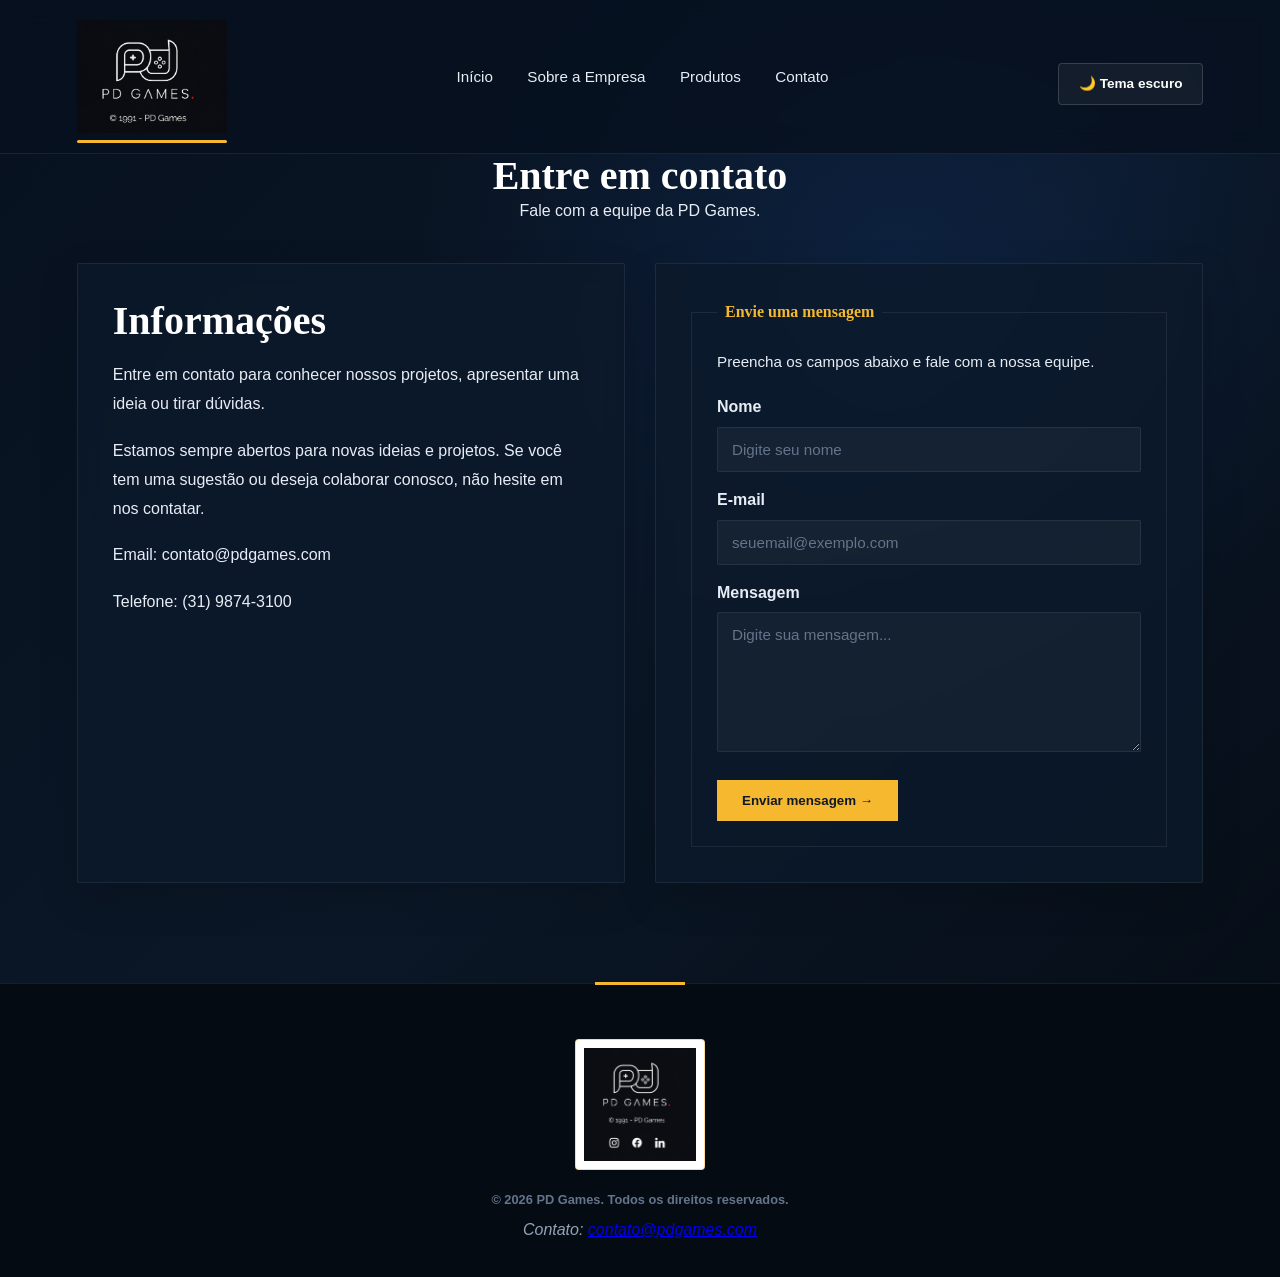
==== commit 912ffd57: "Add files via upload" ====
--- a/contato.html
+++ b/contato.html
@@ -11,7 +11,7 @@
 <body>
 
     <header>
-         <img src="img/logo.png" alt="Logo da PD Games">
+         <img src="img/logoo.png" alt="Logo da PD Games">
 
         <nav aria-label="Navegação principal">
             <a href="index.html">Início</a>
--- a/style.css
+++ b/style.css
@@ -170,25 +170,20 @@
 }
 
 /* Linha amarela abaixo da logo */
-body > header::after {
+body > header::before {
     content: "";
+
     position: absolute;
+
+    width: 150px;
+    height: 3px;
 
     left: 6%;
     bottom: 10px;
 
-    width: 60px;
-    height: 3px;
-
     background: var(--amarelo);
-    border-radius: 10px;
-}
-
-
-body > header nav {
-    display: flex;
-    align-items: center;
-    gap: 8px;
+
+    border-radius: 5px;
 }
 
 body > header nav a {
@@ -1136,7 +1131,7 @@
 body:has(#tema:checked) > header {
     background: rgba(255, 255, 255, 0.88);
 
-    border-bottom-color: rgba(15, 23, 42, 0.08);
+    border-bottom-color: rgba(255, 255, 255, 0.88);
 }
 
 body:has(#tema:checked) > header > h1 {
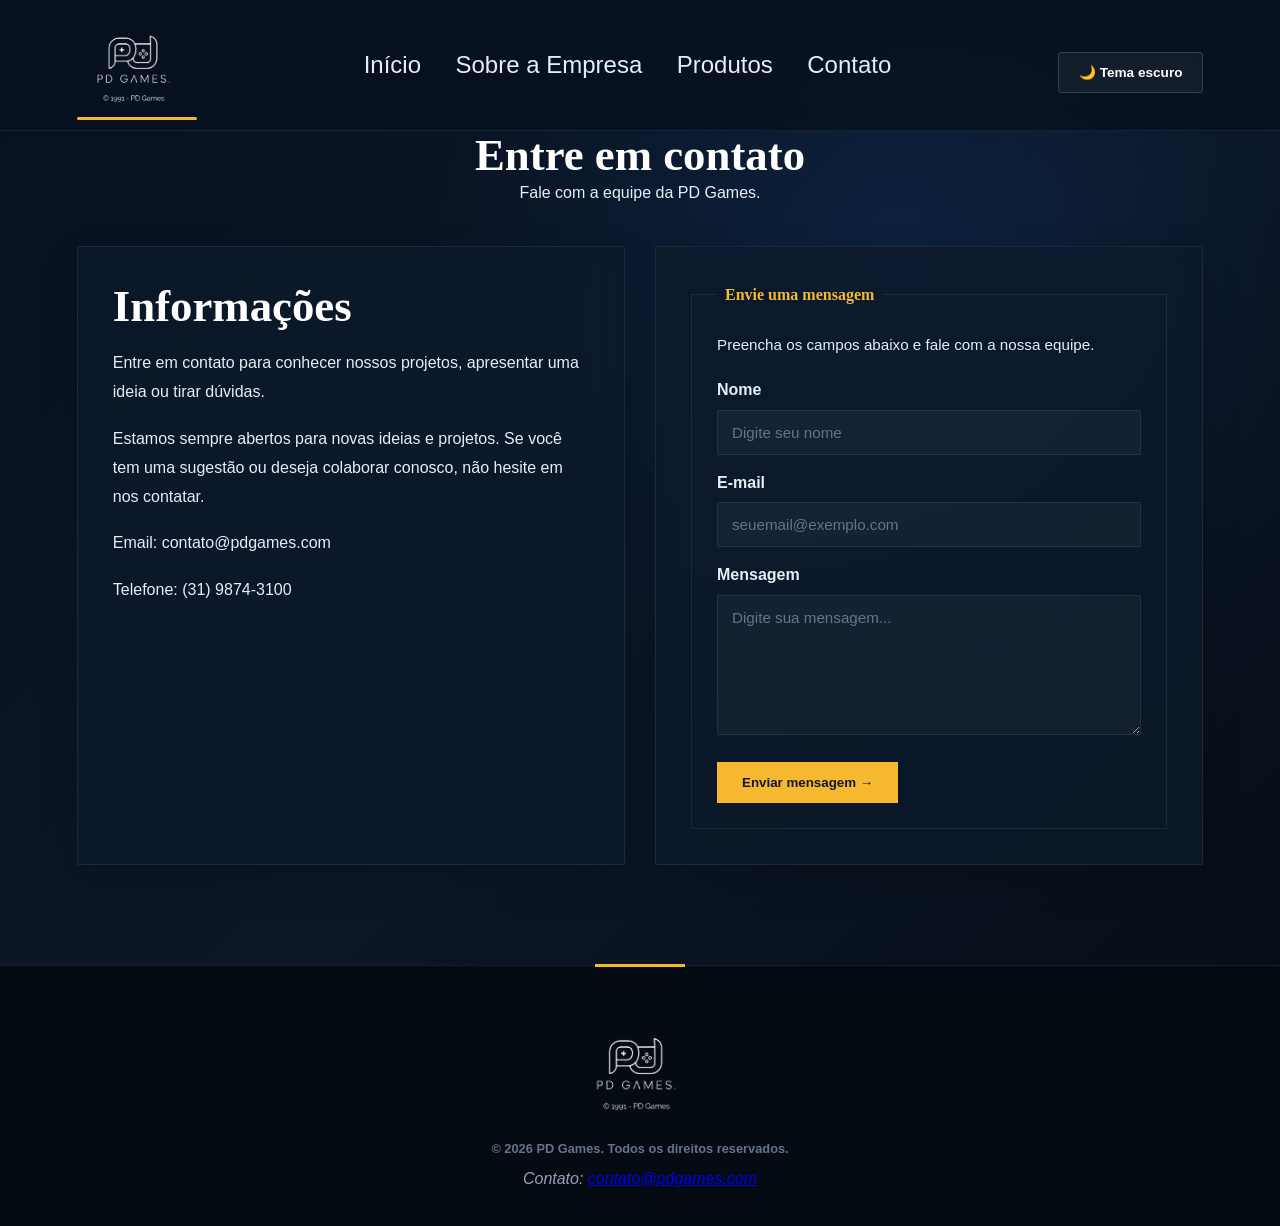
==== commit caccda82: "Add files via upload" ====
--- a/contato.html
+++ b/contato.html
@@ -11,7 +11,9 @@
 <body>
 
     <header>
-         <img src="img/logoo.png" alt="Logo da PD Games">
+
+         <img class="logo logo-escura" src="img/logoo.png" alt="Logo da PD Games">
+         <img class="logo logo-clara" src="img/logo.png" alt="Logo da PD Games">
 
         <nav aria-label="Navegação principal">
             <a href="index.html">Início</a>
@@ -133,15 +135,9 @@
     </main>
 
     <footer>
-
-        <img
-            src="img/logo.png"
-            alt="Logo da PD Games"
-        >
-
-        <p>
-            © 2026 PD Games. Todos os direitos reservados.
-        </p>
+         <img class="logo logo-escura" src="img/logoo.png" alt="Logo da PD Games">
+         <img class="logo logo-clara" src="img/logo.png" alt="Logo da PD Games">
+        <p>&copy; 2026 PD Games. Todos os direitos reservados.</p>
 
         <address>
             Contato:
--- a/style.css
+++ b/style.css
@@ -1,4 +1,3 @@
-
 * {
     box-sizing: border-box;
     margin: 0;
@@ -160,13 +159,23 @@
    LOGO DO HEADER
 ================================================== */
 
-body > header > img {
-    width: 150px;
+body > header .logo {
+    width: 120px;
     height: auto;
     max-width: 150px;
     object-fit: contain;
+    position: relative;
+}
+.logo-clara {
+    display: none;
+}
+
+body:has(#tema:checked) .logo-escura {
+    display: none;
+}
+
+body:has(#tema:checked) .logo-clara {
     display: block;
-    position: relative;
 }
 
 /* Linha amarela abaixo da logo */
@@ -175,7 +184,7 @@
 
     position: absolute;
 
-    width: 150px;
+    width: 120px;
     height: 3px;
 
     left: 6%;
@@ -191,7 +200,7 @@
 
     text-decoration: none;
 
-    font-size: 0.95rem;
+    font-size: 1.5rem;
     font-weight: 500;
 
     padding: 10px 15px;
@@ -206,7 +215,7 @@
 
     position: absolute;
 
-    left: 15px;
+    left: 30px;
     right: 15px;
     bottom: 4px;
 
@@ -261,12 +270,10 @@
 
     position: absolute; 
 
-    width: 45px; 
-    height: 45px; 
-
-    left: -10px; 
-    top: 8%; 
-
+    width: 45px;
+    height: 45px;
+    left: -12px;
+    top: 50px;
     border-left: 4px solid var(--amarelo); 
     border-top: 4px solid var(--amarelo); 
 
@@ -302,7 +309,7 @@
 
     color: var(--amarelo);
 
-    font-size: 0.85rem;
+    font-size: 1.40rem;
     font-weight: 700;
 
     letter-spacing: 4px;
@@ -332,16 +339,14 @@
 
 .destaque h2 {
     font-family: Georgia, "Times New Roman", serif;
-
     color: var(--branco);
-
-    font-size: clamp(3rem, 6vw, 5.8rem);
-
-    line-height: 0.98;
-    letter-spacing: -2px;
-
+    font-size: clamp(1.8rem, 3vw, 2.5rem);
+    line-height: 1.05;
+    letter-spacing: -1px;
     margin-bottom: 30px;
 }
+
+
 
 .destaque h2::selection {
     background: var(--amarelo);
@@ -484,7 +489,7 @@
 
     color: var(--branco);
 
-    font-size: 2.5rem;
+    font-size: 2.8rem;
 
     line-height: 1.1;
 }
@@ -530,8 +535,12 @@
 
     max-width: 850px;
 
+    font-size: 1.1rem;
+
     line-height: 1.8;
-}
+
+}
+
 
 .pagina-titulo {
     text-align: center;
@@ -1021,23 +1030,14 @@
 
 body > footer img {
     width: 130px;
-
     max-width: 80%;
-
     height: auto;
-
     margin: 0 auto 20px;
-
     display: block;
-
-    padding: 8px;
-
-    background: white;
-
-    border: 1px solid rgba(245, 184, 46, 0.5);
-
-    border-radius: 4px;
-
+    padding: 0;
+    background: transparent;
+    border: none;
+    border-radius: 0;
     transition: 0.3s ease;
 }
 
@@ -1046,7 +1046,7 @@
 
     border-color: var(--amarelo);
 
-    box-shadow: 0 8px 20px rgba(245, 184, 46, 0.15);
+    box-shadow: 0 4px 8px #291e04;
 }
 
 body > footer p {
@@ -1132,6 +1132,15 @@
     background: rgba(255, 255, 255, 0.88);
 
     border-bottom-color: rgba(255, 255, 255, 0.88);
+  
+}
+
+body:has(#tema:checked) > header .logo-escura {
+    display: none;
+}
+
+body:has(#tema:checked) > header .logo-clara {
+    display: block;
 }
 
 body:has(#tema:checked) > header > h1 {
@@ -1168,11 +1177,11 @@
 }
 
 body:has(#tema:checked) .destaque-tag {
-    color: #174ea6;
+    color:#f5b82e;
 }
 
 body:has(#tema:checked) .destaque-tag::before {
-    background: #174ea6;
+    background: #f5b82e;
 }
 
 body:has(#tema:checked) .destaque::before {
@@ -1184,6 +1193,11 @@
 
     filter: brightness(0.95);
 }
+
+body:has(#tema:checked) .botao {
+    color: #172033;
+}
+
 
 /* ==================================================
    CONTEÚDO - TEMA CLARO
